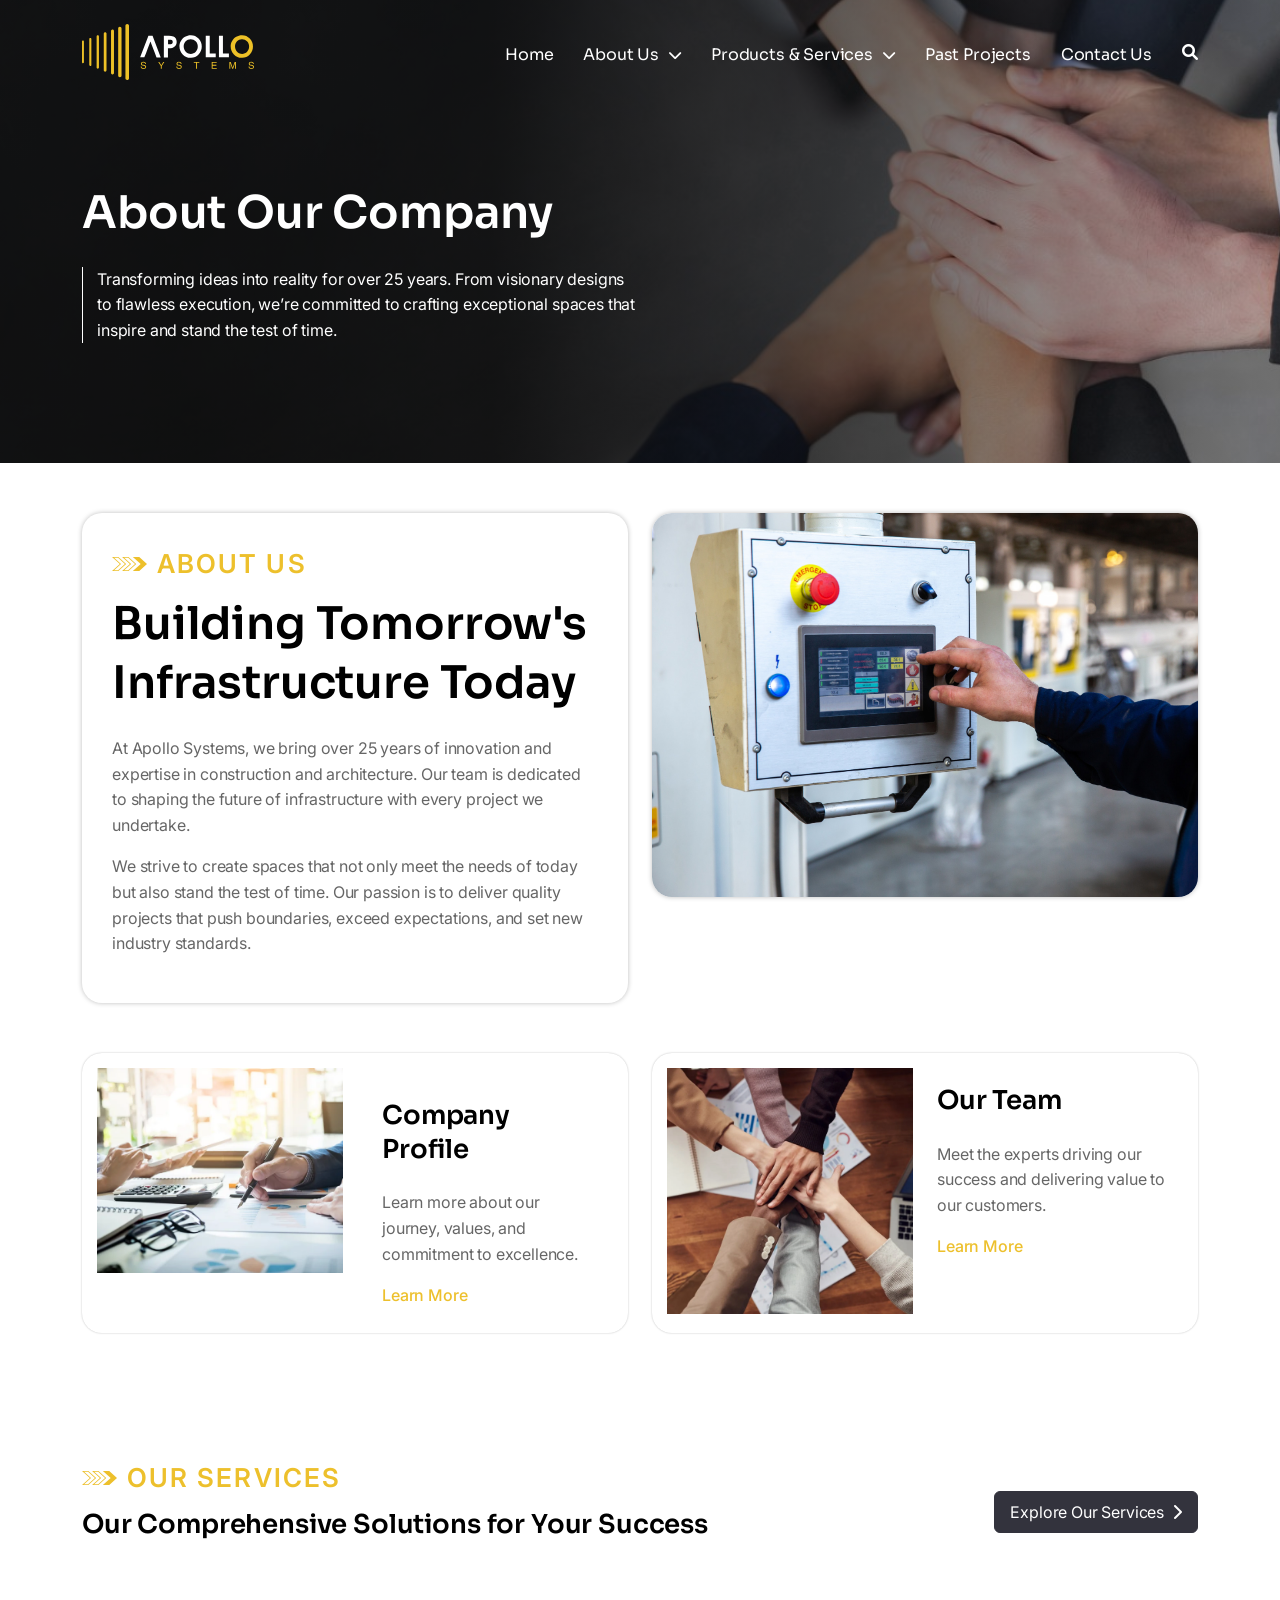
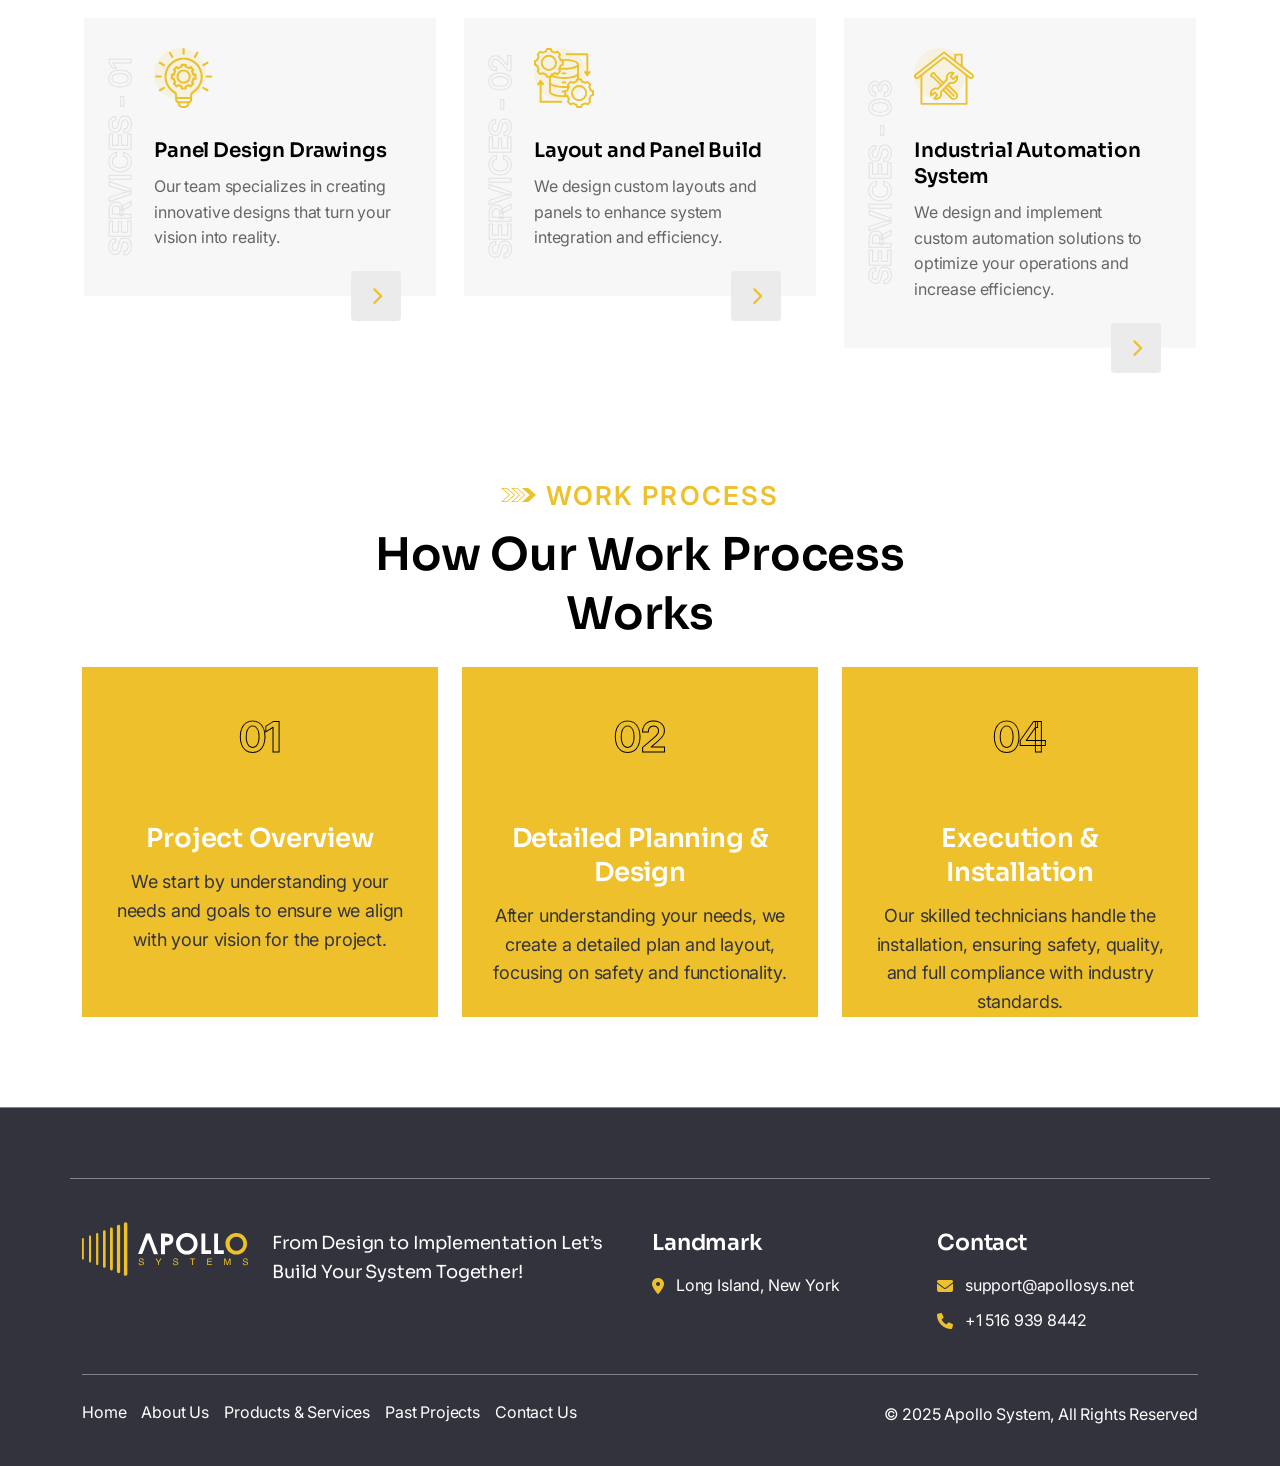
==== about.html @ cff6e4f0 "Mirror apollosys.net as a static GitHub Pages site Scraped all 12 pages and their assets (CSS, JS, f" ====
<!DOCTYPE html>
<html lang="en">

<head>
    <meta charset="UTF-8">
    <meta name="viewport" content="width=device-width, initial-scale=1.0">
    <title>Apollo Systems LLC HQ // About Us</title>
    <link rel="shortcut icon" href="assets/images/favicon.svg" type="image/x-icon">
    <link rel="preconnect" href="https://fonts.googleapis.com">
    <link rel="preconnect" href="https://fonts.gstatic.com" crossorigin>
    <link href="https://fonts.googleapis.com/css2?family=Inter:ital,opsz,wght@0,14..32,100..900;1,14..32,100..900&family=Sora:wght@100..800&display=swap"
        rel="stylesheet">
    <link rel="stylesheet" href="assets/vendors/bootstrap/css/bootstrap.min.css">
    <link rel="stylesheet" href="assets/vendors/odometer/odometer-theme-default.css">
    <link rel="stylesheet" href="assets/vendors/slick/slick.css">
    <link rel="stylesheet" href="assets/vendors/animation/animate.min.css">
    <link rel="stylesheet" href="assets/vendors/font-awesome/css/all.min.css">
    <link rel="stylesheet" href="assets/vendors/youtube-popup/youtube-popup.css">
    <link id="css-link" rel="stylesheet" href="assets/css/stylee.css?v=1.0.55555">
    <link rel="stylesheet" href="assets/css/responsive.css?v=1.0.55666">
</head>

<body class="custom-cursor">
   
    
    <!-- header start -->
    <header class="main-header">
        <div class="container">
            <nav class="main-menu">
                <div class="main-menu-logo">
                    <a href="index.html">
                        <img src="assets/images/apollo-white-logo.svg" alt="header-logo">
                    </a>
                </div>
                <div class="main-menu-inner">
                    <ul class="main-menu-list">
                        <li class="menu-item-children"><a href="index.html">Home</a></li>
                        <li class="menu-item-children"><a href="about.html">About Us</a><i class="fa-solid fa-chevron-down"></i>
                        <ul>
                            <li><a href="company-profile.html">Company Profile </a></li>
                            <li><a href="team.html">Our Team</a></li>                           
                        </ul>
                        </li>
                        <li class="menu-item-children"><a href="service.html">Products & Services</a><i class="fa-solid fa-chevron-down"></i>
                            <ul>
                                <li><a href="custom-industrial-automation.html">Custom Industrial automation</a></li>
                                <li><a href="project-management.html">Project Management</a></li>
                                <li><a href="panel-design-drawings.html">Panel Design Drawings</a></li>
                                <li><a href="layout-and-panel-build.html">Layout and Panel Build</a></li>
                                <li><a href="industrial-automation-system.html">Industrial Automation System
                                </a></li>
                            </ul>
                        </li>
                        <li class="menu-item-children"><a href="project.html">Past Projects</a></li>
                        <li class="menu-item-children"><a href="contact.html">Contact Us</a></li>
                        <a href="javascript:void(0)" class="search-btn"><i class="fa-solid fa-magnifying-glass"></i></a>

                    </ul>
                    <div class="header-menu-collaps">
                        <span class="line-1"></span>
                        <span class="line-2"></span>
                        <span class="line-3"></span>
                    </div>
                 
                </div>
            </nav>
        </div>
    </header>
    <!-- header end -->
    <div class="page-header" style="background-image: url(assets/images/background/about-bg.svg);">
        <div class="container">
            <div class="row">
                <div class="col-12">
                    <div class="page-header-details">
                        <h2>About Our Company</h2>
                        <p>Transforming ideas into reality for over 25 years. From visionary designs to flawless execution, we’re committed to crafting exceptional spaces that inspire and stand the test of time.</p>
                    </div>
                </div>
            </div>
        </div>
    </div>
    <!-- about start  -->
    <div class="about-two">
        <div class="container">
            <div class="row gutter-y-30">
                <div class="col-lg-6">
                    <div class="about-left-two">
                        <div class="heading-box">
                            <span class="subtitle"><img src="assets/images/title-Icon.svg" alt="icon">About Us</span>
                            <h2>Building Tomorrow's Infrastructure Today</h2>
                        </div>
                        <p>At Apollo Systems, we bring over 25 years of innovation and expertise in construction and architecture. Our team is dedicated to shaping the future of infrastructure with every project we undertake.</p>
                        <p>We strive to create spaces that not only meet the needs of today but also stand the test of time. Our passion is to deliver quality projects that push boundaries, exceed expectations, and set new industry standards.</p>
                    </div>
                </div>
                <div class="col-lg-6">
                    <div class="about-right-two">
                        <div class="about-image-two">
                            <img src="assets/images/about/about-us-bg.svg" alt="">
                        </div>
                     
                    </div>
                </div>
            </div>
        </div>
    </div>
    <div class="about-section">
        <div class="container">
            <div class="row">
                <div class="col-sm-6">
                    <div class="overflow-hidden mb-4 apollo-product">
                        <div class="products-items">
                            <div class="d-flex">
                                <div class="row">
                                    <div class="col-lg-6">
                                        <div class="thumbnail-container">
                                            <div class="thumbnail">
                                                <a href="company-profile.html">
                                                    <img src="assets/images/team/company-profile.webp" alt="Company Profile">
                                                </a>
                                            </div>
                                        </div>
                                    </div>
                                    <div class="col-lg-6">
                                        <div class="content text-left products-items">
                                            <div class="d-flex justify-content-between align-items-center mt-3">
                                                <a href="company-profile.html">
                                                    <h4>Company Profile</h4>
                                                </a>
                                            </div>
                                            <p>Learn more about our journey, values, and commitment to excellence.</p>
                                            <a class="cm-btn mt-4" href="company-profile.html">Learn More</a>
                                        </div>
                                    </div>
                                </div>
                            </div>
                        </div>
                    </div>
                </div>
                <div class="col-sm-6">
                    <div class="overflow-hidden mb-4 apollo-product">
                        <div class="products-items">
                            <div class="d-flex">
                                <div class="row">
                                    <div class="col-lg-6">
                                        <div class="thumbnail-container">
                                            <div class="thumbnail">
                                                <a href="team.html">
                                                    <img src="assets/images/team/our-team.webp" alt="Our Team">
                                                </a>
                                            </div>
                                        </div>
                                    </div>
                                    <div class="col-lg-6">
                                        <div class="content text-left prodcut-content">
                                            <div class="d-flex justify-content-between align-items-center mt-3">
                                                <a href="team.html">
                                                    <h4>Our Team</h4>
                                                </a>
                                            </div>
                                            <p>Meet the experts driving our success and delivering value to our customers.</p>
                                            <a class="cm-btn mt-4" href="team.html">Learn More</a>
                                        </div>
                                    </div>
                                </div>
                            </div>
                        </div>
                    </div>
                </div>
            </div>
            
        </div>
    </div>
    <div class="service-section-two">
        <div class="container">
            <div class="heading-box-outer">
                <div class="heading-box">
                    <span class="subtitle"><img src="assets/images/title-Icon.svg" alt="icon">Our Services</span>
                    <h4>Our Comprehensive Solutions for Your Success</h4>
                </div>
                <a href="service.html" class="btn btn-primary">Explore Our Services<i class="fa-solid fa-chevron-right"></i></a>
            </div>
            <div class="row gutter-y-30">
                <div class="col-lg-4 col-md-6">
                    <div class="service-box-three">
                        <span class="side-text"> SERVICES - 01</span>
                        <div class="service-icon-three">
                            <img src="assets/images/service/Service-icon-3.svg" alt="">
                        </div>
                        <h4>Panel Design Drawings
                        </h4>
                        <p>Our team specializes in creating innovative designs that turn your vision into reality.</p>
                        <div class="btn-wrap">
                            <div class="icon-btn"><i class="fa-solid fa-chevron-right"></i></div>
                            <a href="panel-design-drawings.html" class="btn btn-primary">Explore Service <i class="fa-solid fa-chevron-right"></i></a>
                        </div>
                    </div>
                </div>
                <div class="col-lg-4 col-md-6">
                    <div class="service-box-three">
                        <span class="side-text"> SERVICES - 02</span>
                        <div class="service-icon-three">
                            <img src="assets/images/service/Service-icon-4.svg" alt="">
                        </div>
                        <h4>Layout and Panel Build</h4>
                        <p>We design custom layouts and panels to enhance system integration and efficiency.</p>
                        <div class="btn-wrap">
                            <div class="icon-btn"><i class="fa-solid fa-chevron-right"></i></div>
                            <a href="layout-and-panel-build.html" class="btn btn-primary">Explore Service <i class="fa-solid fa-chevron-right"></i></a>
                        </div>
                    </div>
                </div>
                <div class="col-lg-4 col-md-6">
                    <div class="service-box-three">
                        <span class="side-text"> SERVICES - 03</span>
                        <div class="service-icon-three">
                            <img src="assets/images/service/Service-icon-5.svg" alt="">
                        </div>
                        <h4>Industrial Automation System</h4>
                        <p>We design and implement custom automation solutions to optimize your operations and increase efficiency.
                        </p>
                        <div class="btn-wrap">
                            <div class="icon-btn"><i class="fa-solid fa-chevron-right"></i></div>
                            <a href="industrial-automation-system.html" class="btn btn-primary">Explore Service <i class="fa-solid fa-chevron-right"></i></a>
                        </div>
                    </div>
                </div>
            </div>
        </div>
    </div>
    <div class="process-section">
        <div class="container">
            <div class="row">
                <div class="col-lg-6 m-auto">
                    <div class="heading-box text-center">
                        <span class="subtitle"><img src="assets/images/title-Icon.svg" alt="icon">Work Process</span>
                        <h2>How Our Work Process Works</h2>
                    </div>
                </div>
            </div>
            <div class="row gutter-y-30">
                <!-- First Process -->
                <div class="col-lg-4 col-md-6">
                    <div class="process-box">
                        <span class="number">01</span>
                        <h4>Project Overview</h4>
                        <p>We start by understanding your needs and goals to ensure we align with your vision for the project.</p>
                    </div>
                </div>
                <!-- Second Process -->
                <div class="col-lg-4 col-md-6">
                    <div class="process-box">
                        <span class="number">02</span>
                        <h4>Detailed Planning &amp; Design</h4>
                        <p>After understanding your needs, we create a detailed plan and layout, focusing on safety and functionality.</p>
                    </div>
                </div>
                <!-- Third Process -->
                <div class="col-lg-4 col-md-6">
                    <div class="process-box">
                        <span class="number">04</span>
                        <h4>Execution &amp; Installation</h4>
                        <p>Our skilled technicians handle the installation, ensuring safety, quality, and full compliance with industry standards.</p>
                    </div>
                </div>
            </div>
        </div>
    </div>
    <!-- footer start  -->
    <footer class="footer-one">
        <div class="container  border-bottom">
           
        </div>
        <div class="container">
            <div class="row gutter-y-30">
                <div class="col-xl-2">
                    <div class="footer-about-one">
                        <div class="footer-logo-one">
                            <img src="assets/images/apollo-white-logo.svg" alt="footer-logo">
                        </div>
                    </div>
                </div>
                <div class="col-xl-4">
                    <div class="footer-about-one">
                        <h4>From Design to Implementation
                            Let’s Build Your System Together!</h4>
                    </div>
                </div>
                <div class="col-xl-3 col-lg-4">
                    <div class="footer-widget-one contact-col">
                        <h4 class="footer-title"> <span>Landmark</span></h4>
                        <ul class="footer-about-list">
                            <li><i class="fa-solid fa-location-dot"></i><a href="#">Long Island, New York</a></li>
                        </ul>
                    </div>
                </div>
                <div class="col-xl-3 col-lg-4">
                    <div class="footer-widget-one contact-col">
                        <h4 class="footer-title"><span>Contact</span></h4>
                        <ul class="footer-about-list">
                            <li><i class="fa-solid fa-envelope"></i><a href="mailto:Support@apollosys.net">support@apollosys.net</a></li>
                            <li><i class="fa-solid fa-phone"></i><a href="tel:+1 516 939 8442">+1 516 939 8442</a></li>
                        </ul>
                    </div>
                </div>
               
                <div class="col-12">
                    <div class="footer-lower-one">
                        <div class="col-md-6 col-sm-12  pl-md-5">
                            <div class="footer-menu">
                                <ul class="footer-menu-one bottom-footer">
                                    <li><a href="index.html">Home</a></li>
                                    <li><a href="about.html">About Us</a></li>
                                   
                                    <li><a href="service.html">Products & Services</a></li>  
                                    <li><a href="project.html">Past Projects</a></li> 
                                    <li><a href="contact.html">Contact Us</a></li>
                                </ul>
                            </div>
                        </div>
                        <div class="col-md-6 col-sm-12 ">
                            <div class="copyright">© 2025 Apollo System, All Rights Reserved</div>
                        </div>
                       
                      
                    </div>
                </div>
            </div>
        </div>
    </footer>
    <!-- mobile-nav start -->
    <div class="mobile-nav-wrapper">
        <div class="mobile-nav-overlay mobile-nav-toggler"></div>
        <div class="mobile-nav-content">
            <a href="#" class="mobile-nav-close mobile-nav-toggler">
                <span></span>
                <span></span>
            </a>
            <div class="logo-box">
                <a href="index.html"><img width="150" src="assets/images/apollo-white-logo.svg" alt="logo"></a>
            </div>
            <div class="mobile-nav-container">
                <ul class="mobile-menu-list">    
                    <li class="menu-item-has-children"><a href="index.html">Home</a> </li>
                    <li class="menu-item-has-children dropdown"><a href="about.html">About Us</a> 
                        <ul>
                            <li><a href="company-profile.html">Company Profile</a></li>
                            <li><a href="team.html">Our Team</a></li>
                        </ul>
                    </li>
                    <li class="menu-item-has-children dropdown"><a href="service.html">Products & Services</a>
                        <ul>
                            <li><a href="custom-industrial-automation.html">Custom Industrial automation</a></li>
                            <li><a href="project-management.html">Project Management</a></li>
                            <li><a href="panel-design-drawings.html">Panel Design Drawings</a></li>
                            <li><a href="layout-and-panel-build.html">Layout and Panel Build</a></li>
                            <li><a href="industrial-automation-system.html">Industrial Automation System</a></li>
                        </ul>
                    </li>
                    <li class="menu-item-has-children"><a href="project.html">Past Projects</a></li>
                    <li class="menu-item-has-children"><a href="contact.html">Contact Us</a>
                    </li>
                </ul>
            </div>
        </div>
    </div>
    <!-- mobile-nav end -->
    
    <!-- search-popup start -->
    <div class="search-popup">
        <button class="close-search"></button>
        <form method="post" action="#">
            <div class="form-group">
                <input type="search" name="search" placeholder="Search Here" required="">
                <button type="submit"><i class="fa-solid fa-magnifying-glass"></i></button>
            </div>
        </form>
    </div>
    <!-- search-popup end -->
    <!-- top to bottom start  -->
    <div class="prgoress_indicator active-progress">
        <svg class="progress-circle svg-content" width="100%" height="100%" viewBox="-1 -1 102 102">
            <path d="M50,1 a49,49 0 0,1 0,98 a49,49 0 0,1 0,-98"
                style="transition: stroke-dashoffset 10ms linear; stroke-dasharray: 307.919, 307.919; stroke-dashoffset: 28.2787;">
            </path>
        </svg>
    </div>
    <!-- top to bottom end  -->
    <script src="assets/vendors/bootstrap/js/bootstrap.bundle.min.js"></script>
    <script src="assets/vendors/jquery/jquery-3.7.1.min.js"></script>
    <script src="assets/vendors/jquery/jquery.appear.min.js"></script>
    <script src="assets/vendors/slick/slick.min.js"></script>
    <script src="assets/vendors/wow/wow.js"></script>
    <script src="assets/vendors/jquery-circleType/jquery.circleType.js"></script>
    <script src="assets/vendors/jquery-lettering/jquery.lettering.min.js"></script>
    <script src="assets/vendors/youtube-popup/youtube-popup.jquery.js"></script>
    <script src="assets/vendors/odometer/odometer.min.js"></script>
    <script src="assets/js/custom.js"></script>
</body>

</html>
---- assets/vendors/youtube-popup/youtube-popup.css ----
@charset "UTF-8";

/*
    Name: YouTubePopUp
    Description: jQuery plugin to display YouTube or Vimeo video in PopUp, responsive and retina, easy to use.
    Version: 1.0.1
    Plugin URL: http://wp-time.com/youtube-popup-jquery-plugin/
    Written By: Qassim Hassan
    Twitter: @QQQHZ
    Websites: wp-time.com | qass.im | wp-plugins.in
    Dual licensed under the MIT and GPL licenses:
        http://www.opensource.org/licenses/mit-license.php
        http://www.gnu.org/licenses/gpl.html
    Copyright (c) 2016 - Qassim Hassan
*/

.YouTubePopUp-Wrap {
    position: fixed;
    width: 100%;
    height: 100%;
    background-color: #000;
    background-color: rgba(0, 0, 0, 0.8);
    top: 0;
    left: 0;
    z-index: 9999999999999;
}

.YouTubePopUp-animation {
    opacity: 0;
    -webkit-animation-duration: 0.5s;
    animation-duration: 0.5s;
    -webkit-animation-fill-mode: both;
    animation-fill-mode: both;
    -webkit-animation-name: YouTubePopUp;
    animation-name: YouTubePopUp;
}

@-webkit-keyframes YouTubePopUp {
    0% {
        opacity: 0;
    }

    100% {
        opacity: 1;
    }
}

@keyframes YouTubePopUp {
    0% {
        opacity: 0;
    }

    100% {
        opacity: 1;
    }
}

body.logged-in .YouTubePopUp-Wrap {
    /* For WordPress */
    top: 32px;
    z-index: 99998;
}

.YouTubePopUp-Content {
    max-width: 680px;
    display: block;
    margin: 0 auto;
    height: 100%;
    position: relative;
}

.YouTubePopUp-Content iframe {
    max-width: 100% !important;
    width: 100% !important;
    display: block !important;
    height: 480px !important;
    border: none !important;
    position: absolute;
    top: 0;
    bottom: 0;
    margin: auto 0;
}

.YouTubePopUp-Hide {
    -webkit-animation-duration: 0.5s;
    animation-duration: 0.5s;
    -webkit-animation-fill-mode: both;
    animation-fill-mode: both;
    -webkit-animation-name: YouTubePopUpHide;
    animation-name: YouTubePopUpHide;
}

@-webkit-keyframes YouTubePopUpHide {
    0% {
        opacity: 1;
    }

    100% {
        opacity: 0;
    }
}

@keyframes YouTubePopUpHide {
    0% {
        opacity: 1;
    }

    100% {
        opacity: 0;
    }
}

.YouTubePopUp-Close {
    position: absolute;
    top: 0;
    cursor: pointer;
    bottom: 528px;
    right: 0px;
    margin: auto 0;
    width: 24px;
    height: 24px;
    background: url(./images/close.png) no-repeat;
    background-size: 24px 24px;
    -webkit-background-size: 24px 24px;
    -moz-background-size: 24px 24px;
    -o-background-size: 24px 24px;
}

.YouTubePopUp-Close:hover {
    opacity: 0.5;
}

@media all and (max-width: 768px) and (min-width: 10px) {
    .YouTubePopUp-Content {
        max-width: 90%;
    }
}

@media all and (max-width: 600px) and (min-width: 10px) {
    .YouTubePopUp-Content iframe {
        height: 320px !important;
    }

    .YouTubePopUp-Close {
        bottom: 362px;
    }
}

@media all and (max-width: 480px) and (min-width: 10px) {
    .YouTubePopUp-Content iframe {
        height: 220px !important;
    }

    .YouTubePopUp-Close {
        bottom: 262px;
    }
}
---- assets/css/stylee.css ----
/*----------------------------------------------------------------
* Variable
--------------------------------------------------------------*/
:root {
    --apollo-primary: #edc02c;
    --apollo-secondary: #33333d;
    --apollo-black: #000;
    --apollo-light: #fff;
    --apollo-body-font:"Inter", sans-serif;
    --apollo-heading-font: "Sora", sans-serif;
}
html {
    scroll-behavior: smooth;
}
/***********************
* Common
***********************/
*{
  margin: 0;
  padding: 0;
  box-sizing: border-box;
}
body {
    font-family: var(--apollo-body-font);
    font-size: 16px;
    font-weight: 400;
    line-height:1.6;
    -webkit-font-smoothing: antialiased;
    -moz-osx-font-smoothing: grayscale;
    letter-spacing: -0.01em;
    color: var(--apollo-black);
    text-transform: none;
    font-style: normal;
}
img {
    max-width: 100%;
}
a {
    text-decoration: none;
    transition: all 500ms ease;
    -moz-transition: all 500ms ease;
    -webkit-transition: all 500ms ease;
    -ms-transition: all 500ms ease;
    -o-transition: all 500ms ease;
}
h1,
h2,
h3,
h4,
h5,
h6 {
   position: relative;
   font-family:var(--apollo-heading-font) ;
   color: var(--apollo-black);
}
h1 {
    font-size: 63px;
    font-weight: 600;
    line-height: 1.3;
    margin-bottom: 24px;
}
h2 {
    font-size: 45px;
    font-weight: 600;
    line-height: 1.3;
    margin-bottom: 24px;
}
h3 {
    font-size: 35px;
    font-weight: 600;
    line-height: 1.3;
    margin-bottom: 24px;
}
h4 {
    font-size: 26px;
    font-weight: 600;
    line-height: 1.3;
    margin-bottom: 24px;
}
h5 {
    font-size: 25px;
    font-weight: 600;
    line-height: 1.3;
    margin-bottom: 16px;
}
h6 {
    font-size: 20px;
    font-weight: 500;
    line-height: 1.3;
    margin-bottom: 16px;
}
p {
    margin: 0 0 16px;
    color: #666666;
}
p.lead{
    font-size: 18px;
    font-weight: 400;
}
p.lead-lg{
    font-size: 20px;
    font-weight: 400;
}
input:focus,
select:focus,
textarea:focus {
   box-shadow: none !important;
}
textarea:focus-visible {
    outline: 0;
}
input:-webkit-autofill {
   -webkit-background-clip: text;
}
[type=search]{
    outline-offset: 0;
}
input:focus-visible, 
button:focus-visible{
    outline: 0;
}
.gutter-y-10 {
    --bs-gutter-y: 10px;
}
.gutter-y-15 {
    --bs-gutter-y: 15px;
}
.gutter-y-20 {
    --bs-gutter-y: 20px;
}
.gutter-y-30 {
    --bs-gutter-y: 30px;
}
.gutter-y-40 {
    --bs-gutter-y: 40px;
}
.gutter-y-60 {
    --bs-gutter-y: 60px;
}
.gutter-x-15{
    --bs-gutter-x: 30px;
}
.btn-check:checked+.btn:focus-visible, .btn.active:focus-visible, .btn.show:focus-visible, .btn:first-child:active:focus-visible, :not(.btn-check)+.btn:active:focus-visible{
    box-shadow: none;
}
.btn-check:checked+.btn, .btn.active, .btn.show, .btn:first-child:active, :not(.btn-check)+.btn:active{
    background-color: var(--apollo-primary);
    color: var(--apollo-black);
    border: none;
}
.btn-primary {
position: relative;
  transition: all 0.3s ease-in-out;
  /* box-shadow: 0px 10px 5px rgba(0, 0, 0, 0.2); */
  padding: 8px 15px;
  background-color: var(--apollo-secondary);
  border-radius: 6px;
  display: inline-flex;
  align-items: center;
  justify-content: center;
  column-gap: 8px;
  color: #ffff;
  border-color: var(--apollo-secondary);
  outline: none;
  overflow: hidden;
}
.btn-primary i {
    transition: all 0.3s ease-in-out;
  }
.btn-primary:hover {
  transform: scale(1.05);
  border-color: #fff9;
  background-color: var(--apollo-primary);
}
.btn-primary:hover i {
  transform: translate(4px);
}
.btn-primary:hover::before {
  animation: shine 1.5s ease-out infinite;
}
.btn-primary::before {
  content: "";
  position: absolute;
  width: 100px;
  height: 100%;
  background-image: linear-gradient(
    120deg,
    rgba(255, 255, 255, 0) 30%,
    rgba(255, 255, 255, 0.8),
    rgba(255, 255, 255, 0) 70%
  );
  top: 0;
  left: -100px;
  opacity: 0.6;
}
@keyframes shine {
  0% {
    left: -100px;
  }

  60% {
    left: 100%;
  }

  to {
    left: 100%;
  }
}
@keyframes scale {
    0%{
       height: 80px;
       width: 80px;
    }
    100%{
        height: 5px;
       width: 5px;
    }
}
/*******************
* Preloader
*******************/
.preloader {
    position: fixed;
    background-color: #0f110ff7;
    width: 100%;
    height: 100%;
    top: 0;
    left: 0;
    right: 0;
    bottom: 0;
    z-index: 9999999;
    overflow: hidden;
}
.loading-container {
    height: 100%;
    width: 100%;
    display: flex;
    align-items: center;
    justify-content: center;
    overflow: hidden;
}

/***********************
* header 
***********************/
.main-header {
    position: relative;
    width: 100%;
    z-index: 99999;
    background-color: transparent;
    font-family: var(--apollo-heading-font);
}
nav.main-menu {
    display: flex;
    align-items: center;
}
.main-menu-inner {
    display: flex;
    align-items: center;
    flex-grow: 1;
}
ul.main-menu-list {
    margin: 0;
    padding: 0;
    list-style: none;
    display: flex;
    align-items: center;
    column-gap: 30px;
    margin-left: auto;
}
.main-menu-logo {
    max-width: 172px;
    width: 100%;
    text-align: center;
}
ul.main-menu-list li {
    display: flex;
    align-items: center;
    column-gap: 10px;
    color: #fff;
    padding: 45px 0 40px;
    position: relative;
}
ul.main-menu-list li a{
    color: #fff;
    line-height: 1.2;
}
ul.main-menu-list li.active>a, ul.main-menu-list>li.active, ul.main-menu-list>li:hover, ul.main-menu-list>li:hover>a{
    color: var(--apollo-primary);
    position: relative;
}
ul.main-menu-list li ul {
    position: absolute;
    width: 250px;
    padding: 0;
    top: 90%;
    opacity: 0;
    visibility: hidden;
    transform-origin: top center;
    transform: scaleY(0) translateZ(100px);
    transition: opacity 500ms ease, visibility 500ms ease, transform 700ms ease;
    background-color: #fff;
    z-index: 999;
    padding: 10px 0;
}
ul.main-menu-list li:hover ul {
    opacity: 1;
    transform: scaleY(1) translateZ(0px);
    visibility: visible;
}
ul.main-menu-list li ul li {
    padding: 15px 25px;
    border-bottom: none;
    transition: all 0.5s;
}
ul.main-menu-list li ul li a{
    color: var(--apollo-secondary);
}
ul.main-menu-list li ul li::after {
    content: "";
    position: absolute;
    top: 50%;
    left: 20px;
    height: 2px;
    width: 0;
    transform: translateY(-50%);
    background-color: var(--apollo-primary);
    transition: all 0.5s;
}
ul.main-menu-list li ul li:hover::after{
    width: 25px;
}
ul.main-menu-list li ul li:hover {
   padding-left: 50px !important;
}
ul.main-menu-list li ul li:hover a{
    color: var(--apollo-primary);
}
ul.main-menu-list li ul li:last-child{
    border: none;
}
.header-side-menu {
    display: flex;
    justify-content: space-between;
    flex-direction: column;
    cursor: pointer;
    font-size: 24px;
}
.main-menu-right {
    display: flex;
    align-items: center;
    column-gap: 40px;
}
.search-btn {
    border-top: 0;
    border-bottom: 0;
    line-height: 0;
    color: #fff;
}
.search-btn img {
    height: 19px;
    width: 19px;
}
.header-menu-collaps {
    display: flex;
    flex-direction: column;
    row-gap: 10px;
    align-items: end;
    cursor: pointer;
    display: none;
}
.header-menu-collaps span {
    width: 38px;
    display: inline-block;
    height: 2px;
    background-color: #fff;
}
.header-menu-collaps span:nth-child(2){
    width: 32px;
}
.header-menu-collaps span:nth-child(3){
    width: 16px;
}
/***********************
* banner one
***********************/
section.banner-section {
    position: relative;
    overflow: hidden;
    color: #fff;
    margin-top: -105px;
}
.banner-slider-item {
    position: relative;
    padding: 290px 0 160px 0;
}
.banner-slider-item::after{
    content: "";
    position: absolute;
    top: 0;
    left: 0;
    height: 100%;
    width: 100%;
    background-color: #00000078;
    z-index: -1;
}
.banner-two-slider-item-image {
    position: absolute;
    top: 0;
    left: 0;
    height: 100%;
    width: 100%;
    z-index: -1;
    transform: scale(1);
    transition: all 15s linear;
}
.zoom-in {
    animation: zoom 15s linear;
}
@keyframes zoom {
    0%{
        transform: scale(1);
    }
    100%{
        transform: scale(1.25);
    }
}
.banner-two-slider-item-image img {
    height: 100%;
    width: 100%;
    object-fit: cover;
}
.curved-circle {
    color: #ffff;
    width: 185px;
    height: 185px;
    border: 1px solid;
    border-radius: 100%;
    position: relative;
    animation: textRotate 15s linear 0s forwards infinite alternate;
}
.curved-circle::after {
    position: absolute;
    content: "";
    top: 50%;
    left: 50%;
    height: 120px;
    width: 120px;
    border-radius: 100%;
    transform: translate(-50%, -50%);
    border: 1px solid;
}
.banner-two-icon {
    font-size: 35px;
    color: #ffffff;
    position: absolute;
    top: 50%;
    left: 50%;
    transform: translate(-50%, -50%);
    line-height: 0;
}
.banner-two-icon i{
    transform: rotate(-45deg);
}
.banner-two__circle {
    position: absolute;
    right: 130px;
    bottom: 210px;
}
.curved-circle--item {
    width: 181px;
    height: 181px !important;
}
@keyframes textRotate {
    0% {
        transform: rotate(0deg);
    }
    100% {
        transform: rotate(360deg);
    }
}
.section-tagline {
    display: flex;
    align-items: center;
    column-gap: 20px;
    margin-bottom: 20px;
}
.section-tagline p {
    margin-bottom: 0;
    font-size: 16px;
    text-transform: uppercase;
    letter-spacing: 2px;
}
.banner-title h1 {
    margin-bottom: 20px;
    color: #fff;
    font-weight: 600;
    font-size: 62px;
}
.banner-title p{
    max-width: 60%;
    margin-bottom: 30px;
}
/* Basic Dot Styling */
.banner-section .slick-dots {
    position: absolute;
    bottom: 100px; /* Position dots at the bottom */
    left: 90%;
    transform: translateX(-50%);
    display: flex;
    justify-content: center;
}

.slick-dots li {
    margin: 0 5px;
}

.slick-dots li button {
    background-color: transparent;
    border: none;
    width: 10px;
    height: 10px;
    border-radius: 50%;
    background-color: #fff; /* White dots, change the color as needed */
    cursor: pointer;
    transition: background-color 0.3s;
}

.slick-dots li.slick-active button {
    background-color: var(--apollo-primary); /* Active dot color */
}

.slick-dots li button:hover {
    background-color: var(--apollo-primary); /* Hover color */
}

.fade-left {
    animation: fade-left 1s linear;
}
.fade-left {
    opacity: 0;
    transform: translateX(-200px);
    transition: all 1s linear;
}
.slick-slide.slick-current.slick-active .fade-left {
    opacity: 1;
    transform: translateX(0px);
}
@keyframes fade-left {
    0%{
        opacity: 0;
        transform: translateX(-200px);
    }
    100%{
        opacity: 1;
        transform: translateX(0px);
    }
}
.svg-box svg path {
    stroke-dasharray: 1300;
    stroke-dashoffset: 1300;
    animation: draw 3s forwards ease-in-out;
}
@keyframes draw {
    to {
      stroke-dashoffset: 0; 
    }
  }
/***********************
* about one
***********************/
.about-section-one {
    padding: 100px 0;
    overflow: hidden;
}
.subtitle {
    color: var(--apollo-primary);
    display: flex;
    column-gap: 10px;
    align-items: center;
    margin-bottom: 10px;
    font-size: 26px;
    font-weight: 600;
    letter-spacing: 0.08em;
    text-transform: uppercase;
}
.heading-box {
    margin-bottom: 20px;
}
.about-image {
    position: relative;
    border-radius: 20px;
    overflow: hidden;
    height: 100%;
}
.about-image>img{
    height: 100%;
    width: 100%;
    object-fit: cover;
}
.about-image::after {
    content: "";
    position: absolute;
    top: 0;
    left: 0;
    height: 100%;
    width: 100%;
    background: linear-gradient(5deg, #00182ca6 20.61%, #677c8400 74.92%);
}
.logo-shape {
    position: absolute;
    bottom: 0;
    z-index: 1;
}
.about-video-tag {
    position: absolute;
    display: flex;
    align-items: center;
    column-gap: 15px;
    bottom: 30px;
    right: 30px;
    z-index: 1;
    border: 1px solid #979797;
    border-radius: 35px;
    background-color: #FFFFFF33;
    backdrop-filter: blur(13px);
    padding-left: 10px;
    align-items: center;
}
.about-video-tag img {
    border-radius: 100%;
    border: 1px solid #fff;
}
.about-video-tag .title h5{
    margin-bottom: 0px;
    color: var(--apollo-light);
}
.about-video-tag .title p{
    margin-bottom: 0;
    color: #DADADA;
}
.about-video-tag .video-btn{
    width: 70px;
    height: 70px;
    display: flex;
    align-items: center;
    justify-content: center;
    border-radius: 100%;
    background-color: var(--apollo-primary); 
    color: var(--apollo-light);
    font-size: 24px;
    flex-shrink: 0;
}
ul{
    padding: 0;
    margin: 0;
    list-style: none;
}
ul.about-list {
    display: flex;
    column-gap: 20px;
    flex-wrap: wrap;
    row-gap: 10px;
    margin-top: 30px;
}
ul.about-list li {
    display: flex;
    align-items: center;
    column-gap: 12px;
}
ul.about-list li i{
    color: var(--apollo-primary);
}
.about-box {
    flex-shrink: 0;
    padding-right: 40px;
    text-align: center;
}
.about-box h2 {
    text-align: center;
    font-size: 150px;
    font-weight: 300;
}
span.symbol {
    font-size: 44px;
}
.about-box h2 span.odometer.odometer-auto-theme {
    line-height: 120px;
}
.about-box-right {
    border-left: 1px solid #CDD7DF;
    padding-left: 40px;
}
.about-box p {
    color: var(--apollo-black);
    font-size: 13px;
    font-weight: 500;
    letter-spacing: 0.03em;
    margin-top: -30px;
}
.about-box-right .about-title {
    display: flex;
    align-items: center;
    column-gap: 10px;
    margin-bottom: 10px;
}
.about-box-right .about-title h5 {
    margin-bottom: 0;
}
.about-box-right p {
    margin-bottom: 30px;
}
.about-lower {
    display: flex;
    column-gap: 24px;
    margin-top: 30px;
    align-items: center;
}
.about-lower a.btn{
    flex-shrink: 0;
    text-transform: uppercase;
}
.about-lower h6{
    margin-bottom: 0;
}
.partner-section {
    padding-top: 100px;
    padding-bottom: 100px;
    position: relative;
    overflow: hidden;
    margin-top: 80px;
    background-color: #f0f0f0;
}
.partner-shape-1 {
    height: 30px;
    width: 350px;
    border-radius: 30px;
    background-color: var(--apollo-primary);
    top: 50px;
    left: -30px;
    position: absolute;
    transform: rotate(-13deg);
}
.partner-shape-2 {
    height: 30px;
    width: 350px;
    border-radius: 30px;
    background-color: var(--apollo-primary);
    bottom: 50px;
    right: -30px;
    position: absolute;
    transform: rotate(-13deg);
}
.partner-section h4{
    font-size: 30px;
    margin-bottom: 0;
}
.partner-list {
    display: flex;
    flex-wrap: wrap;
    justify-content: center;
    column-gap: 30px;
    row-gap: 30px;
}
.partner-item {
    width: 17%;
    box-shadow: 0px 0px 5px 0px #00000057;
    border-radius: 10px;
    overflow: hidden;
    transition: all 0.5s;
}
.partner-item:hover {
    box-shadow: 0px 0px 5px 0px #0000006c;
    transform: scale(1.050) translateY(-5px);
}
.text-center .subtitle {
    justify-content: center;
}
.about-thumb4 {
    position: relative;
    display: inline-block;
    padding: 0 337px 156px 0;
}
.about-thumb4 .about-img-2 {
    display: inline-block;
    position: absolute;
    right: 0;
    top: 12px;
    border-top: 6px solid var(--apollo-light);
    border-left: 6px solid var(--apollo-light);
    width: 153%;
    left: 50px;
    
}
.about-img-2 img{
    width: 100%;
}
.about-thumb4 .about-counter-wrap { 
    background: transparent;
    border: 0;
    position: absolute;
    top: 0px;
    bottom: auto;
    padding: 0;
    display: flex;
    align-items: center;
    gap: 15px;
    max-width: 300px;
    left: 55px;
}
.about-thumb4 .about-counter-wrap h3 {
    display: flex;
    flex-shrink: 0;
    align-items: center;
    font-size: 45px;
    font-weight: 600;
    margin-bottom: 0;
}
/***********************
* why-choose one
***********************/
.why-choose-section {
    padding-top: 100px;
    overflow: hidden;
}
.why-choose-list-item {
    display: flex;
    align-items: center;
    margin-bottom: 50px;
}
.why-choose-list-item h4 {
    font-size: 18px;
    font-weight: 500;
    margin-bottom: 10px;
    
}
.why-choose-list-item .whychoose-text{
    margin-bottom: 0;
    padding: 20px 0;
    border: 1px solid #D6E0E3;
    border-radius: 20px;
    width: 350px;
    text-align: center;
}
.why-choose-list-item p {
    font-size: 14px;
    color: var(--apollo-secondary);
    padding-left: 45px;
    padding-right: 45px;   
}
.why-choose-list-item .icon{
    height:65px;
    width: 65px;
    border-radius: 20px;
    background-color: var(--apollo-black);
    display: flex;
    align-items: center;
    justify-content: center;
    flex-shrink: 0;
}
.col-lg-3\.5 {
    width: 29%;
}
.why-choose-list.last .why-choose-list-item:nth-child(2){
   justify-content: end;
}
.why-choose-list.last .why-choose-list-item:nth-child(1), .why-choose-list.last .why-choose-list-item:nth-child(3){
    justify-content: start;
}
.why-choose-list .why-choose-list-item:nth-child(1), .why-choose-list .why-choose-list-item:nth-child(3){
    justify-content: end;
}
/***********************
* service one
***********************/
.service-section-one {
    overflow: hidden;
    padding-bottom: 5px;
}
.service-box-one {
    background-color: var(--apollo-light);
    padding: 30px;
    position: relative;
    height: 100%;
    display: flex;
    flex-direction: column;
    overflow: hidden;
    border: 1px solid #cbc9c9;
}
.service-image-one img{
    height: 100%;
    width: 100%;
    object-fit: cover;
    height: 225px;
}
.service-box-one>span {
    position: absolute;
    top: 45px;
    right: 30px;
    font-size: 82px;
    letter-spacing: -0.05em;
    font-weight: 300;
    font-family: var(--apollo-heading-font);
    color: #D4D7E3;
    line-height: 55px;
}
.service-icon-one {
   height: 100px;
   width: 100px;
   display: flex;
   align-items: center;
   justify-content: center;
   transition: transform 0.5s linear;
}
.service-icon-one img {
    height: 70px;
}
.service-box-one h4{
    margin-top: 14px;
    margin-bottom: 0;
    font-size: 22px;
    line-height: 55px;
    letter-spacing: -0.03em;
    transition: all 0.5s;
}
.service-box-one h4 a{
    color: var(--apollo-black);
    transition: all 0.5s;
}
.service-box-one:hover h4 a{
    color: var(--apollo-primary);
}
ul.service-list-one{
    margin: 0;
    padding: 0;
    list-style: none;
}
ul.service-list-one li{
    margin-bottom: 12px;
    display: flex;
    align-items: center;
    column-gap: 16px;
    color:  var(--apollo-black);
    align-items: baseline;
}
ul.service-list-one li i{
    color:  var(--apollo-primary);
    font-size: 16px;
}
.service-box-one .btn-light{
    width: 100%;
    justify-content: space-between;
    margin-top: auto;
}
.service-box-one .btn-light::after {
    display: none;
}
.service-box-one:hover .service-image-one{
    
    left: 30px;
}
.service-box-one:hover .service-icon-one{
    margin-bottom: 0px;
}
.service-box-one:hover .btn-light{
    background-color: var(--apollo-primary);
    color: var(--apollo-light);
}
.service-box-one:hover .btn-light i{
    background-color: var(--apollo-light);
    color: var(--apollo-primary);
}
.service-details-one {
    margin-bottom: 50px;
    transition: all 0.5s;
}
.service-box-one:not(:hover) .service-details-one{
    transition-delay: 0.4s;
}
.service-box-one:hover .service-details-one {
    margin-bottom: 10px;
    margin-top: 30px;
}
.service-details-one p{
    font-size: 15px;
}
/***********************
* testimonial one
***********************/
.testimonial-section-one {
    padding: 100px 0;
    overflow: hidden;
    padding-bottom: 60px;
}
.testimonial-box-one {
    position: relative;
    padding: 20px;
    border: 1px solid #8b8b8b;
    margin-right: 20px;
    height: 385px;
}
.testimonial-box-one>img {
    position: absolute;
    right: 0;
    top: 10px;
}
.testimonial-title-one {
    display: flex;
    align-items: center;
    column-gap: 20px;
    margin-bottom: 30px;
}
.testimonial-title-one img {
    height: 60px;
    width: 60px;
    border-radius: 100%;
}
.testimonial__title-one h4 {
    letter-spacing: -0.03em;
    font-size: 20px;
    margin-bottom: 0;
}
ul.retting {
    margin: 0;
    padding: 0;
    list-style: none;
    display: flex;
    column-gap: 3px;
    color: #FFA800;
    font-size: 19px;
}
.testimonial-box-one .devider img{
    background-color: var(--solarup-light);
}
.testimonial-box-one h3{
    margin-top: 30px;
    font-size: 26px;
    letter-spacing: -0.03em;
    margin-bottom: 14px;
}
.testimonial-section-one  ul.slick-dots {
    padding: 0;
    margin: 0;
    list-style: none;
    display: flex;
    column-gap: 20px;
    margin-top: 30px;
}
.testimonial-section-one  ul.slick-dots li button{
    height: 10px;
    width: 10px;
    font-size: 0;
    background-color: #000;
    border: none;
    margin: 2px;
    transition: all 0.5s;
    border-radius: 50%;
}
.testimonial-section-one  ul.slick-dots li{
    border: 2px solid transparent;
    transition: all 0.5s;
    line-height: 0;
    border-radius: 50%;
}
.testimonial-section-one  ul.slick-dots li.slick-active{
    border: 2px solid var(--apollo-primary);
}
.testimonial-section-one  ul.slick-dots li.slick-active button{
    background-color: var(--apollo-primary);
}
.faq-list .heading-box span{
    margin-bottom: 25px;
}
.accordion-item:first-of-type>.accordion-header .accordion-button{
    border-radius: 0;
}
.accordion-button:not(.collapsed){
    color: var(--apollo-light);
    background-color: var(--apollo-secondary);
    box-shadow: none;
    padding-bottom: 15px;

}
.accordion-item{
    color: var(--apollo-black);
    background-color: transparent;
    border: none;
    margin-bottom: 16px;
}
.accordion-item:last-child{
    margin-bottom: 0;
}
.accordion-button {
    padding: 20px 20px;
    font-size: 18px;
    letter-spacing: -0.03em;
    font-weight: 500;
    background-color: #f0f0f0;
    color: var(--apollo-black);
}
.accordion-body{
    padding-bottom: 10px;
}
.accordion-body p{
    margin-bottom: 0 ;
}
.accordion-button::after{
    height: 44px;
    width: 44px;
    background-color: #1418270D;
    content: "+";
    display: flex;
    align-items: center;
    justify-content: center;
    background-image: none;
    font-size: 28px;
}
.accordion-button:not(.collapsed)::after{
    content: "-";
    background-image: none;
    background-color: var(--apollo-primary);
    color: var(--solarup-light);
}
.faq-title .btn-primary::after{
    background-color: var(--apollo-primary);
}
.faq-title .btn-primary:hover{
    color: var(--apollo-light);
}
.partner-box {
    display: flex;
    align-items: center;
    background-color: #ffffff;
    height: 100px;
    justify-content: center;
    padding: 30px;
}
.partner-box img {
    transition: all 0.5s;
}
.partner-box:hover img {
    filter: none;
}
.accordion-button:focus{
    box-shadow: none;
}
.faq-section {
    padding: 100px 0;
}
.faq-image {
    height: 100%;
    border-radius: 140px 0 0  140px;
    overflow: hidden;
}
.faq-image img {
    height: 100%;
    width: 100%;
    object-fit: cover;
}
/***********************
* footer one
***********************/
footer.footer-one {
    padding-top: 20px;
    background-color: var(--apollo-secondary);
    color: #fff;
    position: relative;
    overflow: hidden;
}

.footer-about-one h4{
    color: #fff;
    font-size: 18px;
    line-height: 1.6;
    font-weight: 400;
    margin-top: 10px;
}

.footer-logo-one {
    margin-bottom: 23px;
    max-width: 205px;
    margin-top: -20px;
}
.footer-widget-one h4 {
    margin-bottom: 15px;
    font-size: 22px;
    color: #fff;
    margin-top: 10px;
}
ul.footer-menu-one {
    margin: 0;
    padding: 0;
    list-style: none;
}
ul.footer-menu-one li{
    display: flex;
    align-items: center;
    column-gap: 15px;
    margin-bottom: 15px;
}
ul.footer-menu-one li img{
    max-width: 22px;
    height: 22px;
}
ul.footer-menu-one li a{
    font-size: 16px;
    color: var(--apollo-light);
    position: relative;
}
ul.footer-menu-one li a::before{
    /*  content: '';
    width: 7px;
    height: 7px;
    border-radius: 50%;
    margin-right: 10px;
    margin-top: 8px;
    background-color: var(--apollo-primary);
    transition: all 0.5s;
    display: inline-flex; ; */
}

ul.footer-menu-one li a:hover::after{
    width: 100%;
}
.footer-widget-one {
    position: relative;
}
.footer-newslatter-one .newslatter-form-group{
    position: relative;
}
.footer-newslatter-one h4 {
    margin-bottom: 57px;
    font-size: 20px;
    color: #fff;
}
.footer-newslatter-one .form-control{
    padding: 15px 30px 15px 0;
    border: none;
    border-bottom: 1px solid #ffffff63;
    background-color: transparent;
    border-radius: 0;
    margin-bottom: 28px;
    color: #fff;
}
.footer-newslatter-one .form-control::placeholder{
    color: #fff;
}
.newslatter-form-group .btn-link{
    position: absolute;
    top: 50%;
    right: 0;
    transform: translateY(-50%);
    border: none;
    background: transparent;
}
ul.footer-social-media-one {
    margin: 0;
    padding: 0;
    list-style: none;
    display: flex;
    align-items: center;
    column-gap: 15px;
}
ul.footer-social-media-one li a{
    width: 35px;
    height: 35px;
    display: flex;
    align-items: center;
    justify-content: center;
    border-radius: 100%;
    border: 1px solid #CCCCCC;
    position: relative;
    color: #fff;
}
ul.footer-social-media-one li a:hover{
    color: var(--apollo-black);
}
ul.footer-social-media-one li a::after{
    content: "";
    position: absolute;
    top: 50%;
    left: 50%;
    height: 0;
    width: 0;
    transform: translate(-50%,-50%);
    border-radius: 100%;
    background-color: var(--apollo-light);
    transition: all 0.5s ;
}
ul.footer-social-media-one li a:hover::after{
    height: 100%;
    width: 100%;
}
ul.footer-social-media-one li a i{
    position: relative;
    z-index: 1;
}

.footer-lower-one{
    display: flex;
    align-items: center;
    justify-content: center;
    flex-wrap: wrap;
    row-gap: 15px;
    padding: 25px 0;
    border-top: 1px solid #ffffff63;
    margin-top: 0px;
}
.footer-one{
    margin-top: 30px;
    border-top: 1px solid #ffffff63;


}
.footer-lower-one p{
    margin-bottom: 0;
    color:white;
    font-size: 16px;
    text-align: right;
}
.footer-menu  a{
    color:white !important;

}
.footer-lower-one ul{
    margin: 0;
    padding: 0;
    list-style: none;
    display: flex;
    align-items: center;
    column-gap: 15px;
}
.footer-lower-one ul li a{
    font-size: 16px;
    color: var(--apollo-light);
    position: relative;
}
.footer-lower-one ul li a::after {
    content: "";
    position: absolute;
    bottom: -4px;
    left: 0;
    width: 0;
    height: 1px;
    background-color: var(--apollo-light);
    transition: all 0.5s;
}
.footer-lower-one ul li a:hover::after {
    width: 100%;
}
/***********************
 * mobile-nav
***********************/
.mobile-nav-wrapper {
    position: fixed;
    z-index: 991;
    top: 0;
    left: 0;
    width: 100vw;
    height: 100vh;
    -webkit-transform: translateX(-100%);
    transform: translateX(-100%);
    transform-origin: left center;
    transition: all 0.5s;
    visibility: hidden;
    z-index: 999999;
 }
 .mobile-nav-wrapper.expanded {
    opacity: 1;
    transform: translateX(0%);
    visibility: visible;
    transition: all 0.5s;
 }
 .mobile-nav-overlay {
    position: absolute;
    top: 0;
    left: 0;
    right: 0;
    bottom: 0;
    background-color: #56736c49;
    opacity: 0.9;
 }
 .mobile-nav-content {
    width: 100%;
    max-width: 300px;
    position: absolute;
    top: 0;
    left: 0;
    overflow: hidden;
    overflow-y: auto;
    height: 100%;
    background-color: var(--apollo-secondary);
    -ms-overflow-style: none;
    scrollbar-width: none;
    padding: 30px 15px;
    opacity: 0;
    visibility: hidden;
    transform: translateX(-100%);
    transition: all 0.5s;
 }
 .mobile-nav-wrapper.expanded .mobile-nav-content {
    opacity: 1;
    visibility: visible;
    -webkit-transform: translateX(0);
    transform: translateX(0);
    transition: all 0.5s;
 }
 .mobile-nav-close {
    width: 25px;
    height: 25px;
    display: block;
    position: absolute;
    top: 42px;
    right: 15px;
    z-index: 1;
 }
 .mobile-nav-close span {
    width: 3px;
    height: 100%;
    display: block;
    position: absolute;
    border-radius: 10px;
    top: 50%;
    left: 50%;
    background-color: var(--apollo-light);
    transform: translate(-50%, -50%) rotate(45deg);
 }
 .mobile-nav-close span:nth-child(2) {
    transform: translate(-50%, -50%) rotate(-45deg);
 }
 ul.mobile-menu-list {
    margin: 0;
    padding: 0;
    margin-top: 30px;
    margin-bottom: 10px;
 }
 ul.mobile-menu-list li {
    border-bottom: 1px solid rgb(255 255 255 / 20%);
 }
 ul.mobile-menu-list li:last-child {
    border: none;
 }
 .locked {
    position: fixed;
    width: 100%;
    top: 0;
 }
 ul.mobile-menu-list li a {
    font-size: 16px;
    line-height: 50px;
    font-weight: 400;
    color: #ffffff;
    transition: all 0.5s;
    padding: 0 25px;
    position: relative;
    width: 100%;
    display: flex;
    align-items: center;
    justify-content: space-between;
 }
 ul.mobile-menu-list .dropdown ul {
    margin: 0;
    padding: 0;
    display: none;
    border-top: 1px solid #d5cdcd;
 }
 ul.mobile-menu-list .dropdown ul li a {
    padding-left: 35px;
 }
 .mobile-menu-list .menu-item-has-children button.expanded {
    transform: translateY(-50%)rotate(90deg);
 }
 .mobile-menu-list .menu-item-has-children button {
    position: absolute;
    right: 20px;
    top: 50%;
    transform: translateY(-50%)rotate(-0deg);
    width: 30px;
    height: 30px;
    border-radius: 50%;
    display: -webkit-box;
    display: -ms-flexbox;
    display: flex;
    font-size: 14px;
    -webkit-box-pack: center;
    -ms-flex-pack: center;
    justify-content: center;
    -webkit-box-align: center;
    -ms-flex-align: center;
    align-items: center;
    border: none;
    outline: none;
    float: right;
    transition: all 0.3s;
    line-height: 0px;
 }
/***********************
 * search-popup
***********************/
.search-popup {
    position: fixed;
    left: 0;
    top: 0;
    height: 100vh;
    width: 100%;
    opacity: 0;
    z-index: 99999;
    visibility: hidden;
    transform: translateY(-100vh);
    background-color: rgba(0, 0, 0, 0.70);
    -webkit-transition: all 500ms ease;
    -ms-transition: all 500ms ease;
    -o-transition: all 500ms ease;
    -moz-transition: all 500ms ease;
    transition: all 500ms ease;
 }
 .search-active .search-popup {
    transform: translateY(0);
    margin-top: 0;
    opacity: 1;
    visibility: visible;
 }
 .search-popup form {
    position: absolute;
    max-width: 700px;
    top: 50%;
    left: 15px;
    right: 15px;
    margin: 0 auto 0;
    transform: scale(0);
    transform-origin: center;
    -webkit-transition: all 1s 0.5s ease;
    -moz-transition: all 1s 0.5s ease;
    -ms-transition: all 1s 0.5s ease;
    -o-transition: all 1s 0.5s ease;
    transition: all 1s 0.5s ease;
 }
 .search-active .search-popup form{
    transform: scale(1);
 }
 .search-popup .form-group {
    position: relative;
    margin: 0px;
    overflow: hidden;
 }
 .search-popup .form-group input[type="search"] {
    position: relative;
    display: block;
    font-size: 18px;
    line-height: 50px;
    color: var(--apollo-black);
    height: 70px;
    width: 100%;
    padding: 10px 30px;
    background-color: var(--apollo-light);
    -webkit-transition: all 500ms ease;
    -moz-transition: all 500ms ease;
    -ms-transition: all 500ms ease;
    -o-transition: all 500ms ease;
    transition: all 500ms ease;
    font-weight: 500;
    text-transform: capitalize;
    border: none;
 }
 .search-popup .form-group input[type="search"]::placeholder{
    color: var(--apollo-black);
 }
 .search-popup .form-group input[type="submit"],
 .search-popup .form-group button {
    position: absolute;
    right: 30px;
    top: 3px;
    height: 70px;
    line-height: 30px;
    background: transparent;
    text-align: center;
    font-size: 20px;
    color: var(--apollo-black);
    padding: 0;
    cursor: pointer;
    -webkit-transition: all 500ms ease;
    -moz-transition: all 500ms ease;
    -ms-transition: all 500ms ease;
    -o-transition: all 500ms ease;
    transition: all 500ms ease;
    border: none;
    z-index: 1;
 }
 .close-search {
    position: absolute;
    left: 0;
    right: 0;
    border: transparent;
    top: 20%;
    margin: 0 auto;
    border-radius: 50%;
    text-align: center;
    background-color: var(--apollo-secondary);
    width: 50px;
    height: 50px;
    cursor: pointer;
    -webkit-transition: all 500ms ease;
    -moz-transition: all 500ms ease;
    -ms-transition: all 500ms ease;
    -o-transition: all 500ms ease;
    transition: all 500ms ease;
    opacity: 0;
    visibility: hidden;
 }
 .search-active .close-search {
    visibility: visible;
    opacity: 1;
 }
 .close-search:before,
 .close-search:after {
    content: '';
    position: absolute;
    height: 2px;
    background-color: var(--apollo-light);
    width: 25px;
    top: 24px;
    right: 13px;
    transform: rotate(45deg);
 }
 .close-search:after {
    transform: rotate(-45deg);
 }
 input[type="search"]::-webkit-search-cancel-button {
    display: none;
}
input[type="search"]::-moz-search-cancel-button {
    display: none;
}
input[type="search"]::-ms-clear {
    display: none;
}
/***********************
 * back-to-top
***********************/
.prgoress_indicator {
    position: fixed;
    right: 26px;
    bottom: 35px;
    height: 46px;
    width: 46px;
    cursor: pointer;
    display: block;
    border-radius: 50px;
    box-shadow: inset 0 0 0 2px var(--apollo-primary);
    z-index: 9999999999;
    opacity: 0;
    visibility: hidden;
    transform: translateY(15px);
    transform: translateY(15px) !important;
    transition: all 200ms linear !important;
}
.prgoress_indicator.active-progress {
  opacity: 1;
  visibility: visible;
  transform: translateY(0) !important;
}
.prgoress_indicator::after {
    position: absolute;
    content: "\f106";
    font-family: "Font Awesome 5 Free";
    text-align: center;
    line-height: 46px;
    font-size: 18px;
    color: var(--apollo-primary);
    left: 0;
    top: 0;
    height: 46px;
    width: 46px;
    cursor: pointer;
    display: block;
    font-weight: 900;
    z-index: 1;
    transition: all 200ms linear !important;
}
.prgoress_indicator::before {
  position: absolute;
  content: "\f106";
  font-family: "Font Awesome 5 Free";
  text-align: center;
  line-height: 46px;
  font-size: 18px;
  font-weight: 900;
  opacity: 0;
  -webkit-background-clip: text;
          background-clip: text;
  -webkit-text-fill-color: transparent;
  left: 0;
  top: 0;
  height: 46px;
  width: 46px;
  cursor: pointer;
  display: block;
  z-index: 2;
  transition: all 200ms linear !important;
}
.prgoress_indicator:hover ::after {
  color: var(--apollo-secondary);
}
.prgoress_indicator:hover ::before {
  opacity: 1;
}
.prgoress_indicator svg path {
  fill: none;
}
.prgoress_indicator svg.progress-circle path {
  stroke:var(--apollo-secondary);
  stroke-width: 4;
  box-sizing: border-box;
  transition: all 200ms linear !important;
}
/***********************
 * side menu
***********************/
.side-menu-wrapper {
    position: fixed;
    z-index: 991;
    top: 0;
    left: 0;
    width: 100vw;
    height: 100vh;
    -webkit-transform: translateX(100%);
    transform: translateX(100%);
    transform-origin: left center;
    transition: all 0.5s;
    visibility: hidden;
    z-index: 999999;
}
.side-menu-wrapper.expanded{
    opacity: 1;
    transform: translateX(0%);
    visibility: visible;
    transition: all 0.5s;
}
.side-menu-overlay.side-menu-toggler {
    position: absolute;
    top: 0;
    left: 0;
    right: 0;
    bottom: 0;
    background-color: #00000090;
    opacity: 0.9;
    height: 100%;
    width: 100%;
}
.side-menu-content {
    width: 100%;
    max-width: 420px;
    background-color: var(--apollo-light);
    text-align: center;
    padding: 30px 30px;
    position: relative;
    opacity: 0;
    visibility: hidden;
    transform: translateX(-100%);
    transition: all 0.5s;
    height: 100vh;
    margin-left: auto;
    overflow-y: scroll;
}
.side-menu-wrapper.expanded .side-menu-content{
    opacity: 1;
    visibility: visible;
    -webkit-transform: translateX(0);
    transform: translateX(0);
    transition: all 0.5s;
}
.side-menu-logo-box {
    margin-bottom: 50px;
    max-width: 110px;
}
.side-menu-container p {
    margin-bottom: 30px;
}
.side-menu-container h4{
    margin-bottom: 20px;
}
.side-menu-container ul {
    margin: 0;
    margin-bottom: 40px;
    padding: 0;
    list-style: none;
}
.side-menu-container ul li {
    display: flex;
    justify-content: center;
    column-gap: 10px;
    align-items: center;
    margin-bottom: 10px;
}
.side-menu-container ul li i{
    line-height: 0;
    font-size: 20px;
    position: relative;
}
.side-menu-container ul li a{
    color: var(--apollo-black);
}
ul.side-menu-social-media {
    display: flex;
    justify-content: center;
    column-gap: 15px;
}
ul.side-menu-social-media li a {
    height: 50px;
    width: 50px;
    display: flex;
    align-items: center;
    justify-content: center;
    border-radius: 100%;
    background-color: var(--apollo-secondary);
    color: var(--apollo-light);
    position: relative;
    transition: all 0.5s;
    border: 1px solid var(--apollo-secondary);
}
ul.side-menu-social-media li a::before{
    content: "";
    position: absolute;
    top: 50%;
    left:50%;
    transform: translate(-50% ,-50%);
    height: 0%;
    width: 0%;
    border-radius: 100%;
    background-color: var(--apollo-primary);
    transition: all 0.5s;
    z-index: 0;
}
ul.side-menu-social-media li a:hover::before{
    height: 100%;
    width: 100%;
}
ul.side-menu-social-media li a:hover{
    color: var(--apollo-light);
}
.side-menu-toggler {
    position: absolute;
    right: 20px;
    height: 40px;
    width: 40px;
    top: 40px;
}
.side-menu-toggler span {
    height: 1px;
    display: inline-block;
    width: 100%;
    background-color: #000;
    position: absolute;
    top: 50%;
    left: 0;
    transform: translateY(-50%) rotate(45deg);
    transition: all 0.5s;
}
.side-menu-toggler span:last-child {
    transform: translateY(-50%) rotate(-45deg);
}
.side-menu-toggler:hover span {
    transform: translateY(-50%) rotate(0deg);
}
.counter-section {
    padding: 150px 0;
    position: relative;
   
    background-size: cover;
    background-position: center;
    background-attachment: fixed;
    color: #fff;
    overflow: hidden;
}
.counter-section::before{
    content: "";
    position: absolute;
    top: 0;
    left: 0;
    height: 100%;
    width: 100%;
    background: linear-gradient(180deg, rgb(48 48 48 / 48%) 0.44%, rgb(0 0 0) 81.49%);
    background: -webkit-linear-gradient(270deg, rgb(48 48 48 / 48%) 0.44%, rgb(0 0 0) 81.49%);
}
.heading-box-outer {
    display: flex;
    align-items: center;
    column-gap: 30px;
    margin-bottom: 50px;
    justify-content: space-between;
    position: relative;
}
.heading-box-outer .heading-box{
    margin-bottom: 0;
}
.light h2{
    color: #fff;
}

.counter-item-box {
    padding: 30px ;
    position: relative;
    flex: 1;
    text-align: center;
    border-left: 1px solid #666666;
}
.counter-item-box:first-child{
    border: none;
}
.counter-details {
    display: flex;
    align-items: center;
    column-gap: 20px;
    justify-content: center;
}
.counter-item-box p {
    text-transform: uppercase;
    color: #cccccc;
}
.counter-icon {
    font-size: 50px;
}
.counter-details h2 {
    margin-bottom: 0;
    color: #fff;
}
.counter-list-item {
    display: flex;
    border: 1px solid #666666;
    position: relative;
}
.cta-section {
    margin-bottom: -140px;
}
.cta-box {
    padding: 60px 80px;
    display: flex;
    align-items: center;
    column-gap: 200px;
    background-image: url(../images/banner/hero-2.png);
    background-position: center;
    background-size: cover;
    background-color: var(--apollo-primary);
    background-blend-mode: soft-light;
    position: relative;
    z-index: 1;
}
.cta-image {
    width: 25%;
}
.cta-box .heading-box{
    margin-bottom: 0;
}
.cta-box  h2{
    color: #fff;
    font-size: 40px;
    margin-bottom: 15px;
}
.cta-box .btn{
    flex-shrink: 0;
}

.filter-menu-active {
    background: #F5F5F5;
    display: flex;
    justify-content: space-between;
    border-radius: 2px;
    margin-bottom: 20px;
}

.filter-menu-active button {
    background: transparent;
    border: 0;
    padding: 0;
    text-align: center;
    font-size: 18px;
    width: 33%;
    color: var(--body-color);
    padding: 12px 20px;
    position: relative;
}
.filter-menu-active button.active{
    color: var(--apollo-primary);
}
.about-tab-4 button:after {
    content: "";
    position: absolute;
    right: 0;
    top: 50%;
    height: 30px;
    width: 1px;
    background: #919090;
    transform: translate(0, -50%);
  }
  .about-tab-4 button:before {
    content: "";
    position: absolute;
    width: 0;
    height: 3px;
    top: 0;
    left: 0;
    background: var(--apollo-primary);
    transition: 0.4s;
    border-radius: 2px 2px 0 0;
  }
  .about-tab-4 button:last-child:after {
    display: none;
  }
  .about-tab-4 button.active:before {
    width: 100%;
  }
  .about-tab-4 .about-tab-text {
    margin-bottom: -0.4em;
  }
.banner-section p{
    color: var(--apollo-light);
}
.footer-about-list a{
    color: var(--apollo-light);
}
.footer-about-list li{
    display: flex;
    column-gap: 12px;
    align-items: center;
    margin-bottom: 10px;
}
.footer-about-list li i{
    color: var(--apollo-primary);
}
.footer-about-list li:hover a{
    color: var(--apollo-primary);
}
ul.footer-menu-one li:hover a{
    color: var(--apollo-primary);
}
.cta-image img{
    position: absolute;
    bottom: 0;
}
.project-section {
    padding-top: 100px;
    overflow: hidden;
}
.btn{
    flex-shrink: 0;
}
.project-image {
    height: 320px;
    width: 100%;
    overflow: hidden;
}
.project-image img{
    height: 100%;
    width: 100%;
    object-fit: cover;
    transition: all 0.8s;
}
.project-details {
    padding: 20px;
    padding-bottom: 30px;
}
.project-box {
    box-shadow: 0px 0px 5px 0px #00000030;
    /* height: 590px; */
}
.project-slider-box {
    margin-right: 20px;
    padding: 15px 0;
}
.project-section  .slick-track {
    margin-left: 12px;
}
.project-details h4{
    margin-bottom: 15px;
    font-weight: 600;
    transition: all 0.5s;
}
.project-box:hover h4{
    color: var(--apollo-primary);
}
.project-slider{
    margin-bottom: 30px;
}
.project-slider-btn {
    display: flex;
    column-gap: 50px;
    justify-content: center;
}
.project-slider-btn button{
    border: none;
    height: 30px;
    width: 30px;
    border-radius: 4px;
    background-color: var(--apollo-primary);
    color: var(--apollo-light);
    display: flex;
    align-items: center;
    justify-content: center;
}
.project-section .heading-box-outer{
    margin-bottom: 0px;
}
.page-header {
    padding: 200px 0px 120px 0px;
    position: relative;
    background-position: center;
    background-size: cover;
    color: var(--apollo-light);
    margin-top: -120px;
}
.page-header::before {
    content: "";
    position: absolute;
    top: 0;
    left: 0;
    height: 100%;
    width: 100%;
    background: linear-gradient(270deg, rgb(48 48 48 / 33%) 0%, rgb(0 0 0 / 83%) 61.49%);
}
.page-header h2{
    color: var(--apollo-light);
}
.page-header-details{
    position: relative;
}
.page-header-details p{
    max-width: 50%;
    margin-bottom: 0;
    position: relative;
    padding-left: 15px;
    color: var(--apollo-light);
}
.page-header-details p::before{
    content: "";
    position: absolute;
    top: 0;
    left: 0;
    height: 100%;
    width: 1px;
    background-color: #fff;
}
.about-two {
    padding: 50px 0;
}
.about-left-two {
    padding: 30px;
    border-radius: 20px;
    box-shadow: 0px 0px 5px #00000042;
    height: 100%;
    display: flex
;
    flex-direction: column;
}
.about-left-two p{
    margin-top: auto;
}
.about-left-two .heading-box{
    margin-bottom: 0;
}
.about-image-two {
    border-radius: 20px;
    overflow: hidden;
    box-shadow: 0px 0px 5px #00000042;
}
.about-image-two img{
    height: 100%;
    width: 100%;
    object-fit: cover;
}
.about-counter-two {
    display: flex;
    flex-wrap: wrap;
    column-gap: 40px;
    row-gap: 20px;
    border-radius: 20px;
    padding: 15px;
    box-shadow: 0px 0px 5px #00000042;
    justify-content: center;
}
.counter-about-box {
    width:22%;
    border-radius: 10px;
    padding: 15px;
    background-color: #e9e9e9;
}
.counter-about-box h2{
    margin-bottom: 0;
    display: flex
    ;
        align-items: center;
}
.counter-about-box p{
    margin-bottom: 0;
}
.service-box-two {
    position: relative;
    display: block;
    background-color: #fff;
    box-shadow: 0px 4px 60px rgba(0, 0, 0, 0.05);
    padding: 45px 70px 40px;
    margin-bottom: 30px;
    z-index: 1;
}
.service-box-two::before {
    content: "";
    position: absolute;
    top: 0;
    left: 0;
    right: 0;
    height: 3px;
    background-color: var(--apollo-primary);
    transition: transform 500ms ease;
    transform: scale(0, 1);
    transform-origin: left center;
    z-index: -1;
}
.service-box-two:hover::before{
    transform: scale(1, 1);
    transform-origin: right center;
}
.service-icon {
    height: 55px;
    width: 55px;
    margin-bottom: 30px;
    filter: brightness(0);
    transition: all 0.5s;
}
.service-box-two:hover .service-icon{
    transform: scaleX(-1);
    filter: none;
}
.service-box-two h4 {
    margin-bottom: 10px;
}
.service-box-two p {
    margin-bottom: 30px;
}
.process-section {
    padding: 100px 0;
    padding-bottom: 60px;
}
.process-box{
    padding: 30px;
    -webkit-transition: all 0.8s;
    -ms-transition: all 0.8s;
    transition: all 0.8s;
    text-align: center;
    height: 350px;
    background-color: var(--apollo-primary);
}
.process-box h4{
    color: white;
}
.process-box p{
    color: var(--apollo-secondary);
    font-size: 18px;
}
.process-box .number{
position: relative;
-webkit-text-stroke: 1px #000;
font-size: 42px;
color: transparent;
font-weight: 700;
line-height: 80px;
display: inline-block;
margin-bottom: 15px;
-webkit-transition: all 0.8s;
-ms-transition: all 0.8s;
transition: all 0.8s;
}
.process-box .number:before {
    content: "";
    width: 35px;
    height: 35px;
    border-radius: 50px;
    background-color: var(--apollo-primary);
    opacity: 0.2;
    position: absolute;
    top: 0;
    left: 0;
    -webkit-transition: all 0.8s;
    -ms-transition: all 0.8s;
    transition: all 0.8s;
}
.process-box:hover{
    transform: translateY(-15px);
}
.process-box:hover .number:before {
    width: 55px;
    height: 55px;
}
.process-box h4 {
    font-size: 26px;
    margin-bottom: 12px;
    margin-top: 30px;
}
.team-section {
    padding-bottom: 100px;
    padding-top: 100px;
}
.team-details p a{
    color: #666666;
}
.team-grid {
    display: grid;
    grid-template-columns: repeat(5, 1fr); /* Creates 5 equal-width columns */
    gap: 15px; /* Space between grid items */
    justify-items: center; /* Centers content horizontally within each grid item */
}

.team-box {
    text-align: center;
}

.team-image img {
    width: 100%;
    height: auto;
    border-radius: 8px;
}

.team-details h4 {
    margin-top: 15px;
    font-size: 1.2em;
}

.team-details p a {
    color: #666666;
    text-decoration: none;
}

.team-details p a:hover {
    text-decoration: underline;
}

.team-box h4{
    margin-bottom: 5px;
    font-size: 20px;
}
.team-box p{
    margin-bottom: 0;
}
.team-details{
    padding: 15px;
}
.team-box {
    box-shadow: 0.1rem 0.1rem 3px rgba(0, 0, 0, 0.15);
    border-radius: 20px;
    overflow: hidden;
    transition: all 0.5s;
    margin-top: 15px;
}
.team-box:hover{
    transform: translateY(-10px);
}
.team-image{
    height: 270px;
    width: 100%;
    overflow: hidden;
}
.team-image img{
    height: 100%;
    width: 100%;
    transition: all 0.5s;
    object-fit: cover;
}
.team-box:hover .team-image img{
    transform: scale(1.2);
}
.service-section-three {
    padding: 100px 0;
}
.service-section-three h2{
    font-size: 40px;
}
.service-box-three {
    padding: 30px 40px 0px 70px;
    background: #F7F7F7;
    border-radius: 0px;
    border: 2px solid var(--apollo-light);
    position: relative;
    margin-bottom: 25px;
    transition: 0.4s;
}
.service-box-three:hover{
    border-color: var(--apollo-primary);
}
span.side-text {
    position: absolute;
    transform: rotate(-90deg) translate(-50%, 0);
    font-weight: 600;
    color: transparent;
    -webkit-text-stroke: 1px #666;
    transform-origin: left top;
    top: 50%;
    opacity: 0.15;
    font-size: 30px;
    left: 12px;
}
.service-icon-three {
    position: relative;
    height: 60px;
    width: 60px;
    margin-bottom: 30px;
}
.service-icon-three::after{
    content: "";
    position: absolute;
    left: 0;
    top: 0;
    height: 52px;
    width: 52px;
    border-radius: 50%;
    background: var(--apollo-primary);
    opacity: 0.1;
}
.service-icon-three img{
    transition: all 0.5s;
}
.service-box-three:hover .service-icon-three img{
    transform: scaleX(-1);
}
.service-box-three h4 {
    font-size: 20px;
    margin-bottom: 10px;
}
.service-box-three p {
    margin-bottom: 20px;
}
.btn-wrap {
    display: flex;
    flex-wrap: wrap;
    align-items: center;
    gap: 20px 30px;
    justify-content: end;
    position: relative;
    transform: translate(0, 25px);
    margin-top: -25px;
    margin-right: -5px;
}
.btn-wrap a.btn.btn-primary {
    position: absolute;
    right: 0;
    bottom: 0;
    padding: 15px 24px;
    opacity: 0;
    transition: 0.4s;
}
.service-box-three:hover .btn-wrap a.btn.btn-primary {
    opacity: 1;
}
.btn-wrap .icon-btn {
    height: 50px;
    width: 50px;
    border-radius: 4px;
    display: flex;
    align-items: center;
    justify-content: center;
    background-color: #ebebeb;
    color: var(--apollo-primary);
    font-size: 18px;
}
.benifit-section {
    padding-bottom: 100px;
}
.benifit-images {
    height: 400px;
    width: 400px;
    display: flex;
    align-items: center;
    justify-content: center;
    border-radius: 100%;
    margin: auto;
    border: 2px solid var(--apollo-primary);
    overflow: hidden;
    padding: 50px;
}
.benifit-section .why-choose-list-item:last-child{
    margin-bottom: 0;
}
.service-details-section {
    padding: 100px 0;
}
.service-sidebar {
    position: sticky;
    top: 50px;
}
.service-category {
    background-color: #6666663b;
    padding: 40px 40px;
    margin-bottom: 30px;
    border-radius: 20px;
}
.service-category ul li{
    border-bottom: 1px solid #6666;
}
.service-category ul li:last-child{
    border: none;
}
.service-category ul li a{
    display: flex;
    align-items: center;
    justify-content: space-between;
    color: var(--apollo-black);
    padding:  12px 0px;
    transition: all 0.5s;
}
.service-category ul li:hover a{
    padding: 12px 18px;
    background-color: var(--apollo-secondary);
    color: var(--apollo-light);
}
.service-cta {
    padding: 40px;
    border-radius: 20px;
    position: relative;
    background-image: url(../images/about-us.jpg);
    padding: 100px 50px 50px;
    overflow: hidden;
    background-color: var(--apollo-primary);
    background-blend-mode: multiply;
    background-position: center;
    background-size: cover;
}
.service-cta h4{
    color: var(--apollo-light);
    font-size: 36px;
}
.service-image {
    margin-bottom: 30px;
    border-radius: 20px;
    overflow: hidden;
    flex: 1;
}
.service-image-outer {
    display: flex;
    column-gap: 30px;
    height: 450px;
}
.service-image img {
    width: 100%;
    object-fit: cover;
    max-height: 450px;
}
ul.banifit-list {
    margin-bottom: 20px;
}
ul.banifit-list li {
    display: flex;
    align-items: center;
    column-gap: 10px;
    padding: 5px 0;
}
ul.banifit-list li i{
    color: var(--apollo-primary);
    max-width: 25px;
}
.project-section-two {
    padding: 100px 0;
}
.project-box-two {
    height: 400px;
    width: 100%;
    overflow: hidden;
    border-radius: 14px;
    position: relative;
}
.custom-details{
    box-shadow: 0px 0px 3px 0px #00000030;
    height: 265px;
}
.project-details-two {
    position: absolute;
    bottom: 0;
    right: 20px;
    opacity: 1;
    transition: all 0.8s;
    top: 40px;
}

.project-image-two {
    height: 100%;
    width: 100%;
}
.project-image-two img{
    transition: all 0.8s;
    height: 100%;
    object-fit: cover;
    width: 100%;
}
.project-details-two span {
    padding: 6px 12px;
    background-color: var(--apollo-primary);
    color: var(--apollo-black);
    letter-spacing: 1px;
    font-size: 14px;
    font-weight: 500;
    margin-bottom: 5px;
    border-radius: 12px;
    display: inline-block;
}
.project-details-two h5{
    margin-bottom: 0;
    padding: 8px 12px;
    font-size: 18px;
    background-color: var(--apollo-light);
}
.prject-process-section {
    padding: 100px 0;
}
.working-wrapper {
    display: flex;
    flex-direction: column;
    align-items: center;
    justify-content: center;
    transition: all 0.5s;
}
.working-wrapper .working-icon {
    width: 140px;
    height: 140px;
    line-height: 140px;
    border-radius: 50%;
    border: 1px solid var(--apollo-primary);
    background: none;
    text-align: center;
    display: block;
    position: relative;
    z-index: 1;
    transition: all 0.5s;
    box-shadow: 0px 17px 64px rgba(0, 0, 0, 0.07);
}
 .working-wrapper .content {
    margin-top: 60px;
    transition: all 0.4s;
}
 .working-wrapper .content .working-title {
    font-size: 24px;
    line-height: 37px;
    font-weight: 600;
    margin-bottom: 5px;
    transition: all 0.4s;
    text-align: center;
}
 .working-wrapper .working-icon span{
    position: absolute;
    right: -35px;
    bottom: -30px;
    width: 160px;
    height: 160px;
    line-height: 210px;
    border-radius: 50%;
    background: #ffffff;
    z-index: -1;
    transition: all 0.5s;
}
.working-wrapper:hover .working-icon span{
    right: -15px;
    bottom: -15px;
}
.working-wrapper:hover .working-title{
    color: var(--apollo-primary);
}
.contact-form-section {
    padding: 100px 0;
}
.contact-left ul li{
    margin-bottom: 25px;
    display: flex;
    column-gap: 5px;
}
.contact-left ul li i{
    color: var(--apollo-primary);
    font-size: 26px;
    padding-top: 5px;
    width: 40px;
}
.contact-left ul li h4, .contact-left ul li p{
    margin-bottom: 0;
    color: var(--apollo-black);
}
.contact-left ul li a{
    color: var(--apollo-black);
    font-weight: 500;
    display: block;
    margin-right: 10px;
}
.contact-left ul li a:hover{
    color: var(--apollo-primary);
}
.contact-form {
    background-color: var(--apollo-secondary);
    border-radius: 20px;
    padding: 50px 30px;
    /* clip-path: polygon(0 0, 100% 0, 100% 0, 100% 79%, 86% 100%, 0 100%, 0 100%, 0 0); */
}
.contact-form .form-control {
    background-color: transparent;
    border: none;
    border-bottom: 1px solid #C4C6C5;
    border-radius: 0;
    padding: 0;
    padding-bottom: 11px;
    color: var(--apollo-light);
}
.contact-form  textarea.form-control {
    margin-bottom: 15px;
}
.contact-form .form-control::placeholder{
    color: var(--apollo-light);
}
.form-group {
    display: flex;
    column-gap: 50px;
    margin-bottom: 37px;
}
.contact-form-one .form-control{
    border: none;
    border-radius: 0;
    border-bottom: 1px solid #56736C;
    padding: 11px 0;
}
.contact-form-one .btn-primary{
    background-color: var(--apollo-primary);
}
.testimonial-section-one.about {
    padding-bottom: 100px;
    padding-top: 0;
}
/* custom css */
.apollo-btn{
    background-color: #fff;
    color: var(--apollo-secondary);
}
.header-side-menu i{
    color: #fff;
}
.custom-subtitle{
    justify-content: center;
}
.heading-box-outer h2{
    text-align: center;
}
.custom-btn {
    background-color: transparent;
    padding-left: 0px;
}
.custom-btn i{
    margin-left: 10px;
    font-size: 14px;
}
.footer-logo-one img{
    width: 172px;
    height: 100px;
}
.contact-form-details {
    background-color:var(--apollo-primary) ;
    border-radius: 20px;
    padding: 50px 30px;
}
.contact-form-details ul li {
    margin-bottom: 20px;
    display: flex;
    column-gap: 10px;
    align-items: baseline;
}
.contact-form-details ul li i {
    color: var(--apollo-secondary);
    font-size: 25px;
    width: 50px;
}
.contact-form-details h4{
    margin-bottom: 10px;
}
.contact-form-details ul li a{
    color: var(--apollo-secondary);
}
.form-email {
    display: flex;
    flex-direction: column;
}
.contact-form-details p{
    color: var(--apollo-secondary);
}
.form-info{
    border-radius: 10px;
    padding: 30px 20px;
    background-color: var(--apollo-primary);
    background: #F7F7F7;
    border-radius: 0px;
    position: relative;
   
}
.contact-btn{
     background-color: var(--apollo-light);
     color: var(--apollo-secondary);
}
.contact-left .title h4{
    font-size: 22px;
}
.email-list{
    margin-top: 10px;
    display: flex;
    column-gap: 15px;
    flex-wrap: wrap;
}
.contact-left .email-list li{
    margin-bottom: 10px;
    border-right: 3px solid var(--apollo-primary);
}
.contact-left .email-list li:last-child {
    border-right: none;
}
.email-list li{
    display: block !important;
    
}
.email-list li p{
    margin-bottom: 10px !important;
    font-weight: 600;
}
footer.footer-three{
    padding-top: 100px;
}
/* .footer-title:before {
    content: "";
    position: absolute;
    left: -35px;
    bottom: -5px;
    width: 35px;
    height: 5px;
    background: linear-gradient(270deg, rgba(255, 255, 255, 0) 0%, var(--apollo-primary) 100%);
    transform: rotate(90deg);
    top: 14px;
    background: var(--apollo-primary);
    border-radius: 50px;
} */

body, html {
    overflow-x: hidden;
}
.cta-box .heading-box h4{
    font-size: 32px;
}
.cta-box .heading-box h4 , .cta-box .heading-box p{
  color: var(--apollo-secondary)
}
.cta-box .heading-box p{
font-size: 18px;
font-weight: 500;
}
footer .copyright, footer .designby {
    font-size: 16px;
    text-align: right;
    margin-top: -10px;
}
.main-menu-right i{
    font-size: 14px;
}
.why-choose-item-1{
    margin-right: -100px;
}
.why-choose-item-2{
    margin-right:-50px ;
}
.why-choose-item-4{
   margin-left: -100px;
}
.why-choose-item-5{
    margin-left:-50px ;
}
.why-choose-service-1{
   margin-right: -150px;
   margin-bottom: 50px;

}
.why-choose-service-4{
    margin-left: -150px;
    margin-bottom: 50px;
 
 }
.why-choose-service-2{
    margin-right: -80px;
    margin-bottom: 50px;
 }
 .why-choose-service-5{
    margin-left: -80px;
    margin-bottom: 50px;
 }
.why-choose-service-3{
    margin-right: -80px;
}
.why-choose-service-6{
    margin-left: -80px;
}
.menu-item-children i{
    font-size: 14px;
}
.about-section{
    padding-bottom: 100px;
}
.products-items{
    padding: 15px;
    margin-bottom: 15px;
    height: 265px;
    overflow: hidden;
}
.apollo-product{
    box-shadow:  0px 0px 2px #00000042;
    border-radius: 20px;
}
.products-items a{
    color: var(--apollo-primary);
    font-size: 16px;
    font-weight: 500;

}
header .container-fluid {
    padding-left: 70px;
    padding-right: 70px;
}
.why-choose-list .icon img{
    width: 40px;
    height: 40px;
}
.home-cta{
    padding: 50px 70px;
    column-gap: 20px;
}
.custom-subtitle{
    color: var(--apollo-primary);
}
.bottom-footer li{
    margin-bottom: 0px;
}
.border-bottom{
    border-bottom: 1px solid #ffffff63 !important;
    margin-bottom: 40px;
    padding: 25px 0px;
    width: 1300px;
}
.footer-btn{
    background-color: var(--apollo-primary);
    padding: 10px;
    color: white;
    margin-left: 30px;
    font-size: 18px;
    font-weight: 600;
}
.border-bottom h5{
    font-size: 22px;
}

.footer-title i{
   color: var(--apollo-primary);
}
#successMessage{
    color: green;
    margin-top: 20px;
    background: white;
    padding: 10px;
    text-align: center;
}
---- assets/css/responsive.css ----
@media only screen and (max-width:1700px) {
    
}
@media only screen and (max-width:1600px) {
   
}
@media only screen and (max-width:1500px) {
    
    
}

@media (max-width: 1399px) {
    .about-thumb4 {
        padding: 0 327px 312px 0;
    }
}
@media only screen and (max-width:1199px) {
    .banner-two__circle {
        position: absolute;
        right: 60px;
        bottom: 445px;
    }
    .about-heading h2 {
        font-size: 30px;
    }
    .about-box h2 {
        text-align: center;
        font-size: 80px;
        font-weight: 300;
    }
    .about-box {
        padding-right: 20px;
    }
    .about-box-right {
        padding-left: 20px;
    }
    .about-lower h6 {
        margin-bottom: 0;
        display: inline-block;
        width: 60%;
    }
    .about-lower {
        margin-top: 20px;
        flex-wrap: wrap;
        row-gap: 15px;
    }
    .why-choose-list-item {
        margin-bottom: 60px;
    }
    .counter-item-box {
        padding: 20px;
    }
    .cta-box .heading-box h2 {
        font-size: 40px;
    }
    .svg-box svg {
        max-width: 950px;
        margin: auto;
    }
}
@media only screen and (max-width:1024px){
    ul.main-menu-list {
        display: none;
    }
    .main-menu-inner {
        justify-content: end;
    }
    .header-menu-collaps {
        display: flex;
        margin-right: 30px;
    }
    .header-menu-collaps span{
        background-color: #fff;
    }
}
@media only screen and (max-width:991px){
    .banner-two__circle {
        position: absolute;
        right: 60px;
        bottom: 195px;
    }
    .col-lg-3\.5 {
        width: 50%;
        order: 2;
    }
    .svg-box svg {
        max-width: 610px;
    }
    .testimonial-section-one {
        background-position: center;
    }
    .counter-item-box {
        width: 50%;
        flex: auto;
    }
    .counter-list-item {
        flex-wrap: wrap;
    }
    .counter-item-box:first-child, .counter-item-box:nth-child(2){
        border-bottom: 1px solid #666666;
    }
    .cta-box {
        padding: 40px 40px;
    }
    footer.footer-one {
        padding-top: 80px;
    }
    footer.footer-three {
        padding-top: 80px;
    }
    .cta-section {
        margin-bottom: -110px;
    }
    .partner-item {
        width: 30%;
    }
    .cta-box  h2 {
        color: #fff;
        font-size: 30px;
        margin-bottom: 15px;
    }
    .cta-image img {
        position: absolute;
        bottom: 0;
        left: 0px;
        max-width: 220px;
    }
}
@media only screen and (max-width:768px){
    .banner-title h1 {
        font-size: 40px;
    }
    .about-thumb4 .about-img-2{
        display: inline-block;
        position: absolute;
        right: 0;
        top: -20px;
        border-top: 6px solid var(--apollo-light);
        border-left: 6px solid var(--apollo-light);
        width: 100%;
        left: 0;
    }
    .about-thumb4 .about-counter-wrap{
        left: 5px;
    }
    .cta-image {
        width: 0;
    }
    .contact-form-section, .about-section-one,.faq-section,.about-two,.process-section,.service-section-three,.project-section-two,.prject-process-section,.service-details-section{
        padding: 70px 0;
    }
    .why-choose-section,.project-section{
        padding-top: 70px;
    }
    .testimonial-section-one.about, .team-section,.benifit-section{
        padding-bottom: 70px;
    }
    .svg-box svg {
        max-width: 350px;
        margin: auto;
    }
    .partner-item {
        width: 28%;
    }
    .banner-shedow-text {
        top: 40px;
        font-size: 100px;
    }
    .banner-slider-item {
        position: relative;
        padding: 180px 0 120px 0;
    }
   .subtitle{
    font-size: 24px;
   }
    .banner-title p {
        max-width: 70%;
    }
    .banner-two__circle {
        position: absolute;
        right: 10px;
        bottom: 65px;
    }
    .heading-box h2 {
        font-size: 30px;
    }
    .why-choose-list-item {
        margin-bottom: 30px;
    }
    .col-lg-3\.5 {
        width: 100%;
        order: 2;
    }
    .cta-box .heading-box h2 {
        font-size: 30px;
    }
    .header-side-menu, .search-btn{
        display: none;
    }
    .heading-box-outer{
        flex-wrap: wrap;
        row-gap: 20px;
    }
    .heading-box-outer .btn-primary{
        margin-left:10px;
    }
    .why-choose-list-item .whychoose-text{
        width: 250px;
    }
    .why-choose-service-1, .why-choose-service-3 , .why-choose-service-2{
       margin-right:0px ;
    }
    .benifit-images {
       height: 300px;
       width: 300px;
    }
    .why-choose-service-5 {
        margin-left: 0px;
    }
    .why-choose-service-6 {
        margin-left: 0px;
    }
    .footer-one .border-bottom{
        width: 400px;
        padding: 0px;
    }
    .footer.footer-one {
        padding-top: 80px;
    }
    .footer-logo-one{
        margin-bottom: 0px;
        margin-top: 0px;
    }
    .footer-widget-one ,.footer-about-one h4 {
        margin-bottom: -5px;
    }
    .footer-lower-one ul li a {
       font-size: 10px;
    }
    .footer-btn{
        margin-top: 40px;
        margin-bottom: 40px;
        margin-left: 0px;
    }
    .border-bottom h5 {
       font-size: 16px;
    }
    .about-thumb4 .about-img-2,.about-thumb4 .about-counter-wrap {
        position: relative;
    }
    .about-thumb4{
        padding: 0;
    }
    .about-thumb4 .about-counter-wrap {
        margin-top: 20px;
    }
    .filter-menu-active{
        flex-wrap: wrap;
    }
    .about-tab-4 button:after{
        display: none;
    }
    .filter-menu-active button{
        width: 100%;
    }
    .form-group {
        display: flex;
        column-gap: 50px;
        margin-bottom: 30px;
        flex-wrap: wrap;
        row-gap: 30px;
    }
}
@media only screen and (max-width:570px){
  
    .why-choose-item-1{
        margin-right: 0px;
    }
    .why-choose-item-2{
        margin-right:0px ;
    }
    .why-choose-item-4 {
        margin-left: 0px;
    }
    .why-choose-item-5 {
        margin-left: 0px;
    }
    .partner-box {
        display: flex;
        align-items: center;
        background-color: #ffffff;
        height: 80px;
        justify-content: center;
        padding: 15px;
    }
    .partner-list {
        column-gap: 20px;
        row-gap: 20px;
    }
    .banner-title p {
        max-width: 100%;
    }
    .about-video-tag .title h5 {
        font-size: 18px;
    }
    .about-video-tag .title h5 {
        font-size: 18px;
    }
    .about-details-box {
        flex-wrap: wrap;
    }
}
@media only screen and (max-width:479px){
    
    .cta-image {
        display: none;
    }
    .page-header-details p {
        max-width: 100%;
    }
}
@media only screen and (max-width:425px){
    .main-menu-right .btn{
        display: none;
    }
    .counter-item-box {
        width: 100%;
        flex: auto;
    }
    .counter-item-box:nth-child(3) {
        border-bottom: 1px solid #666666;
    }
}
.banner-slider-item
@media only screen and (max-width:565px){
.contact-left .email-list li{
    border-right: none;
    border-bottom: 3px solid var(--apollo-primary);
}
}
@media only screen and (max-width:564px){
    .email-list li{
        display: flex !important;
    }
}
@media only screen and (max-width:564px){
/* .footer-widget-one h4 {
    margin-left: 15px;
} */
.banner-section .slick-dots{
    margin-bottom: 80px;
}
.counter-about-box {
    width: 100%;
}
}
@media only screen and (max-width:1024px){
    .main-header{
          margin-top:30px;
    }
}
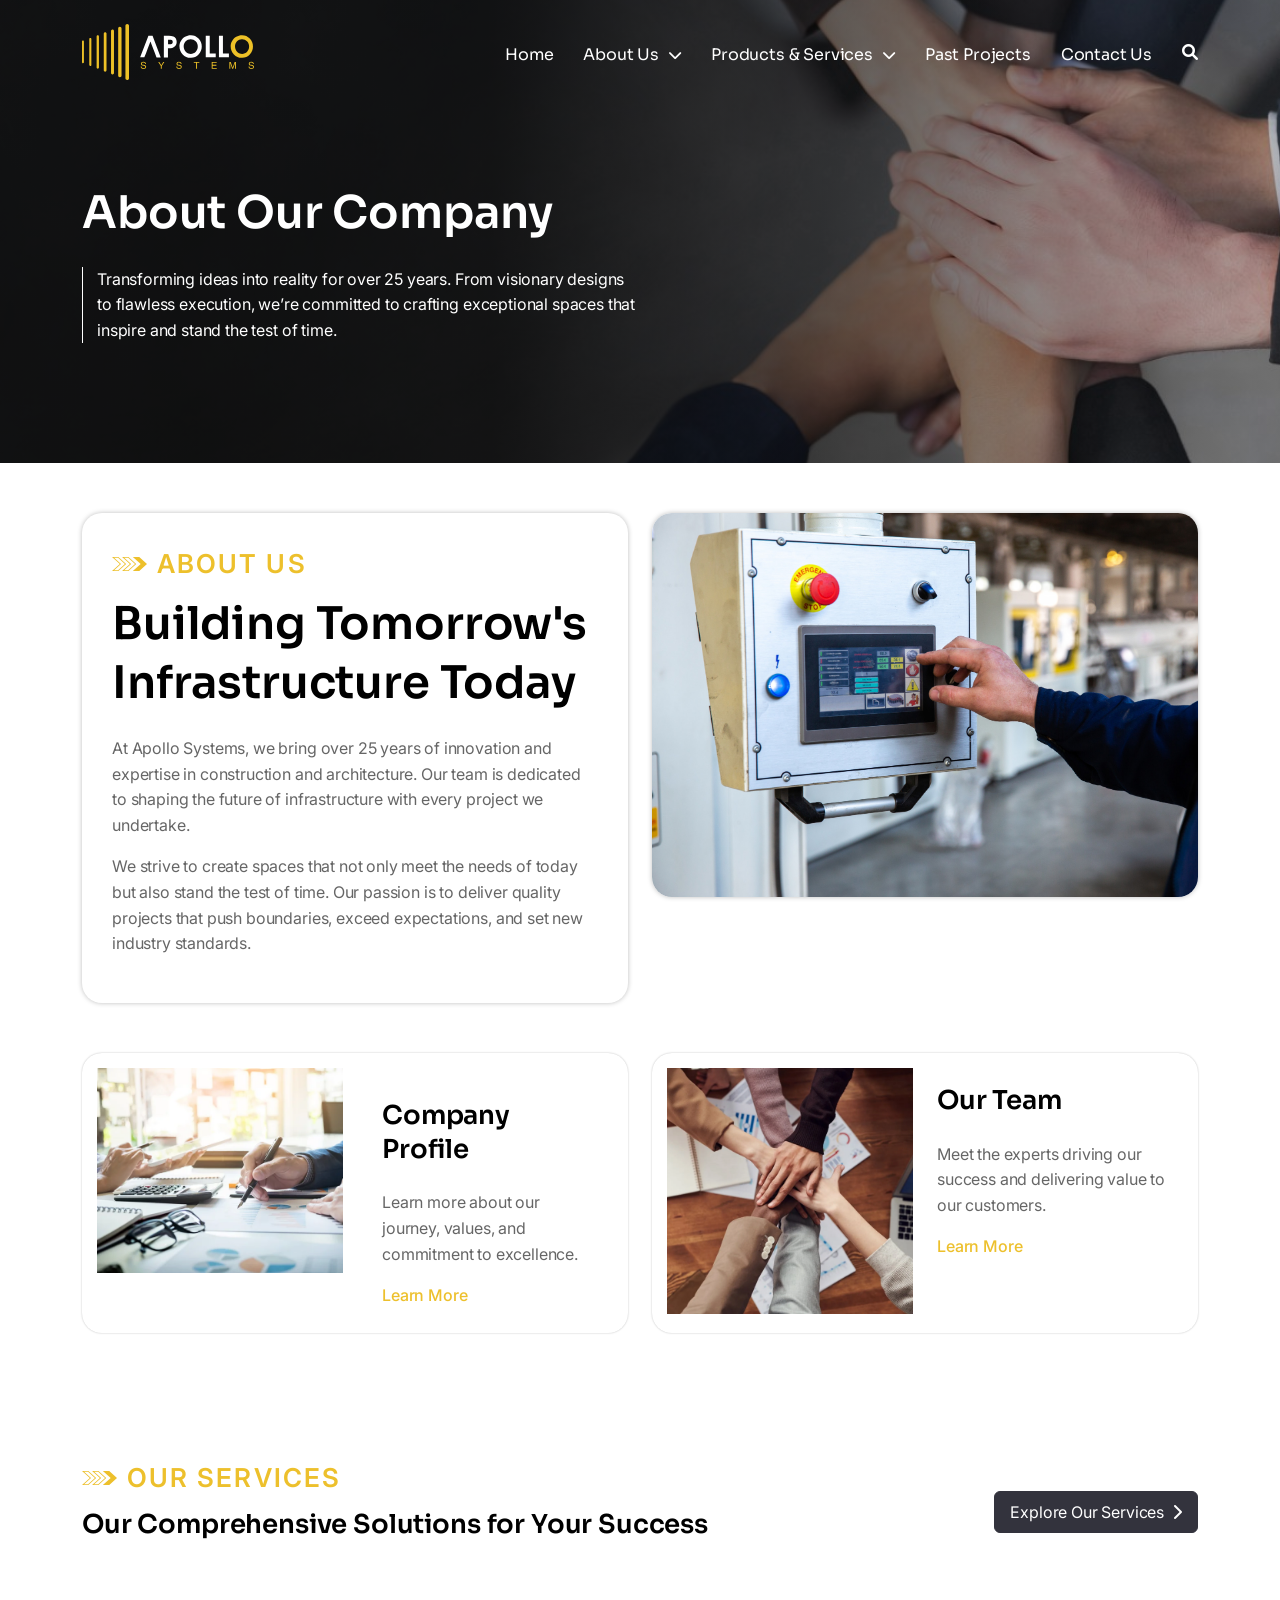
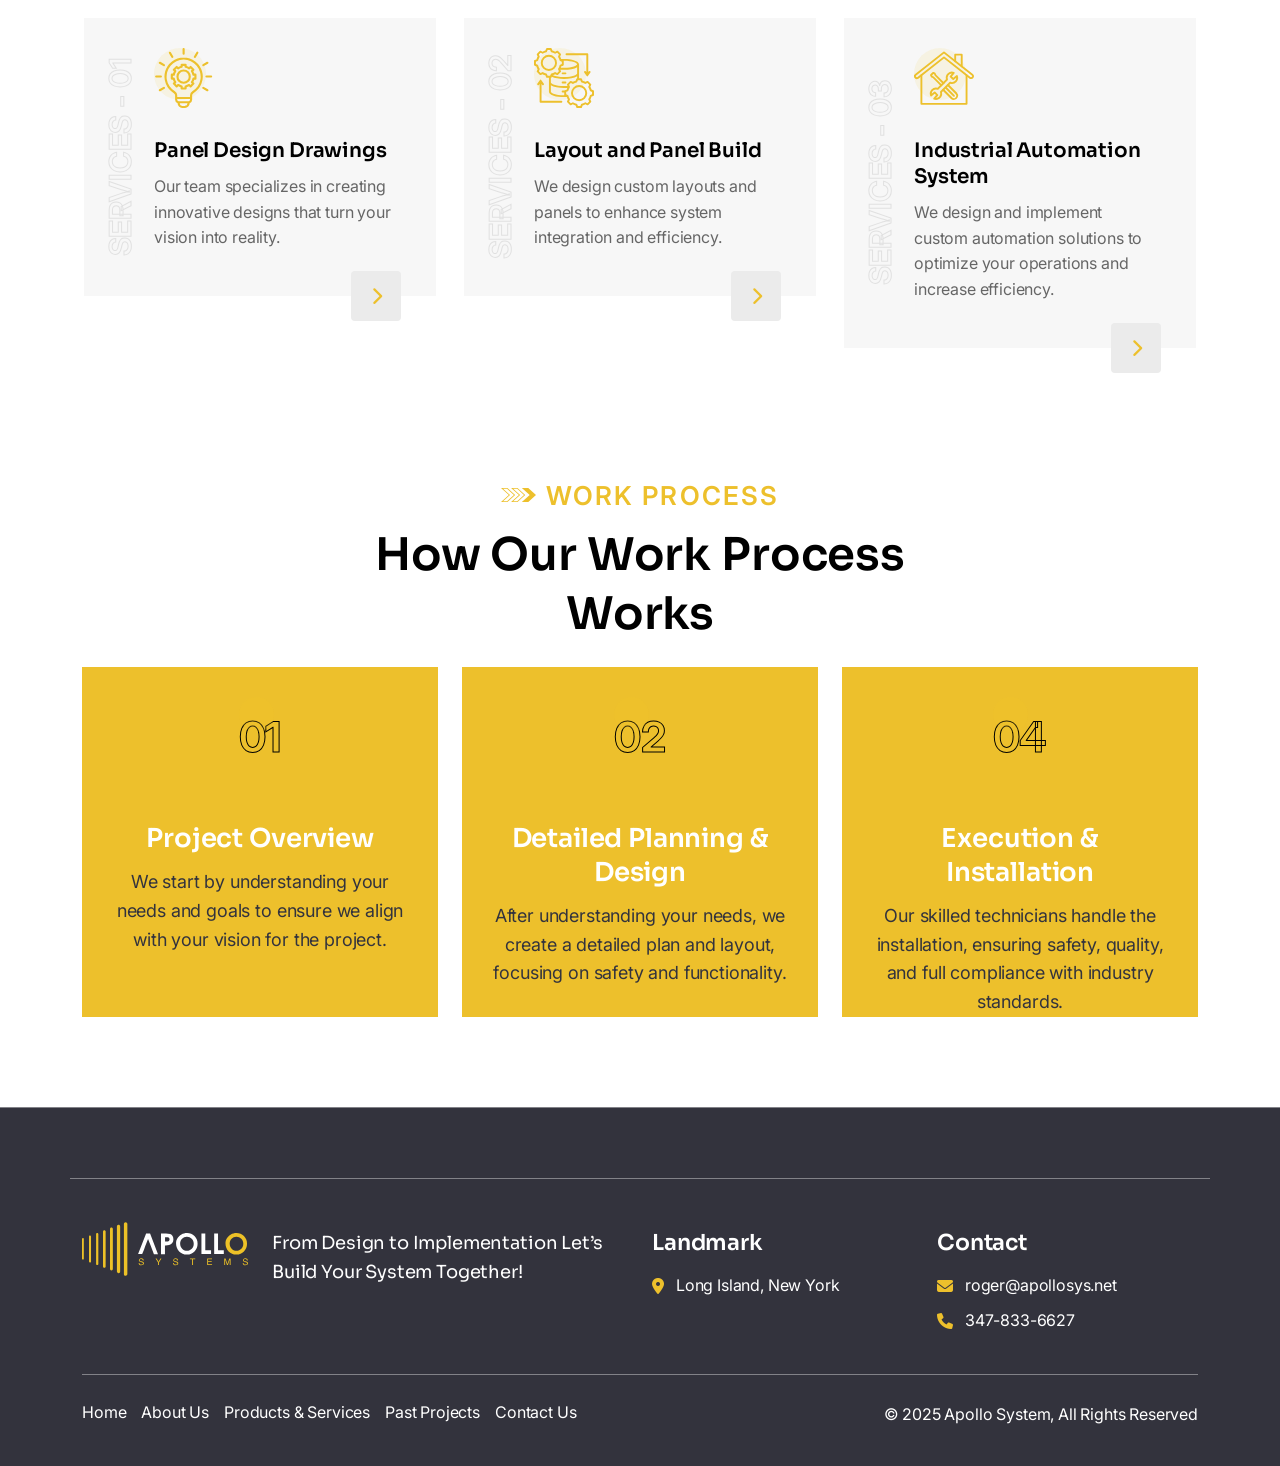
==== commit 77988cfa: "Update support email and phone number Replace Support@apollosys.net with roger@apollosys.net and +1 " ====
--- a/about.html
+++ b/about.html
@@ -298,8 +298,8 @@
                     <div class="footer-widget-one contact-col">
                         <h4 class="footer-title"><span>Contact</span></h4>
                         <ul class="footer-about-list">
-                            <li><i class="fa-solid fa-envelope"></i><a href="mailto:Support@apollosys.net">support@apollosys.net</a></li>
-                            <li><i class="fa-solid fa-phone"></i><a href="tel:+1 516 939 8442">+1 516 939 8442</a></li>
+                            <li><i class="fa-solid fa-envelope"></i><a href="mailto:roger@apollosys.net">roger@apollosys.net</a></li>
+                            <li><i class="fa-solid fa-phone"></i><a href="tel:+13478336627">347-833-6627</a></li>
                         </ul>
                     </div>
                 </div>
